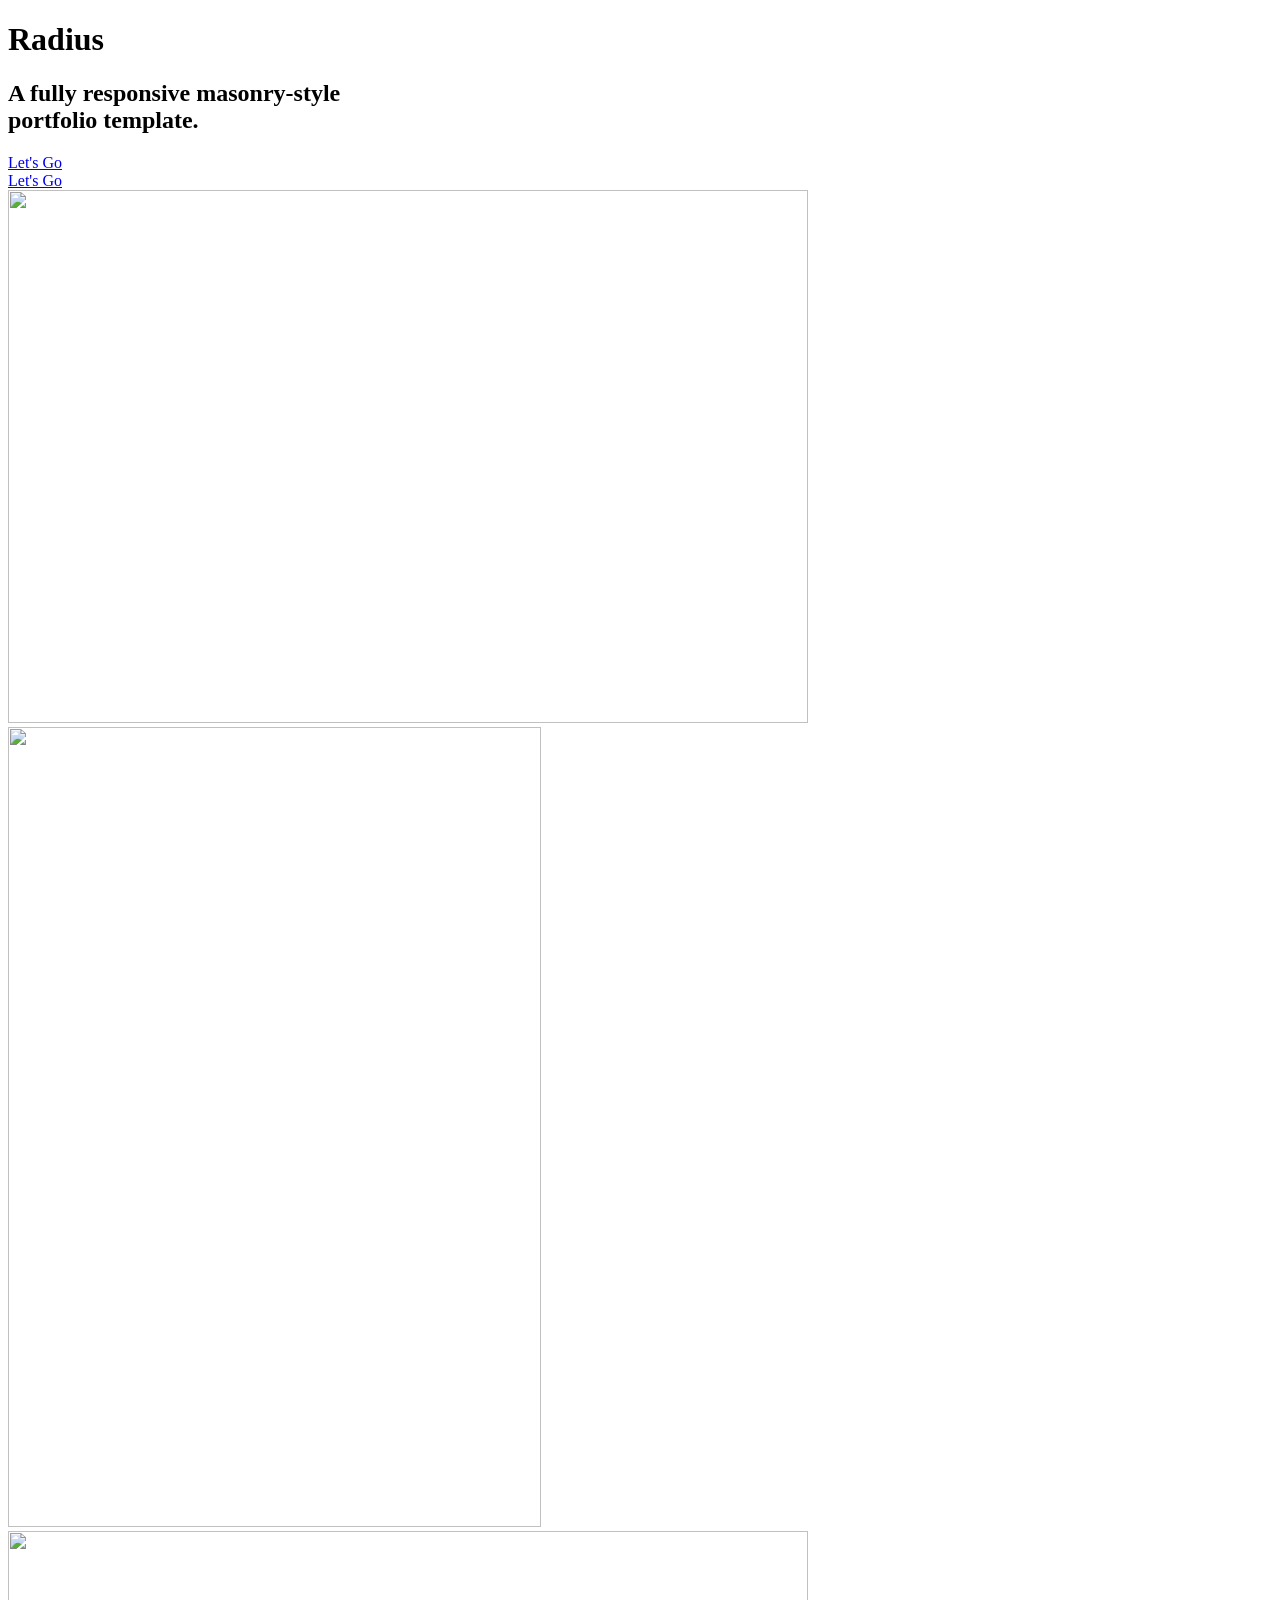
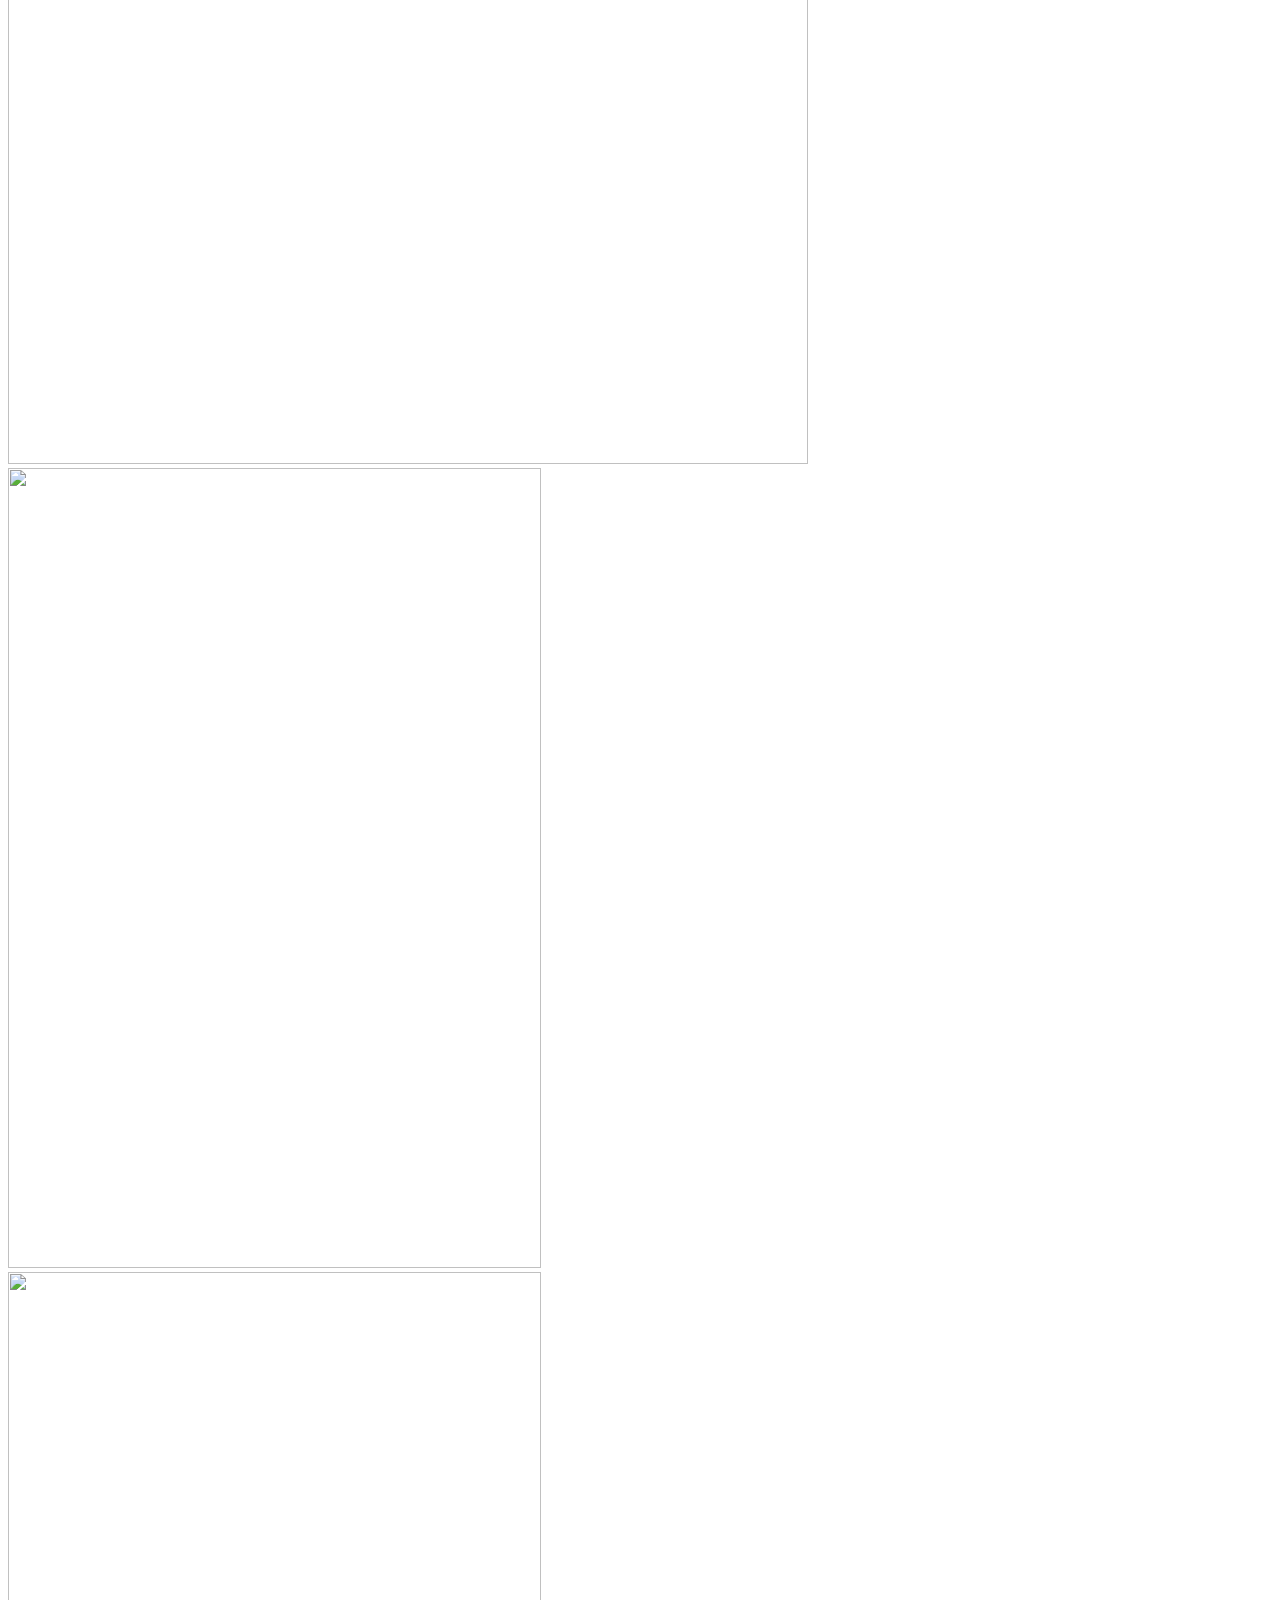
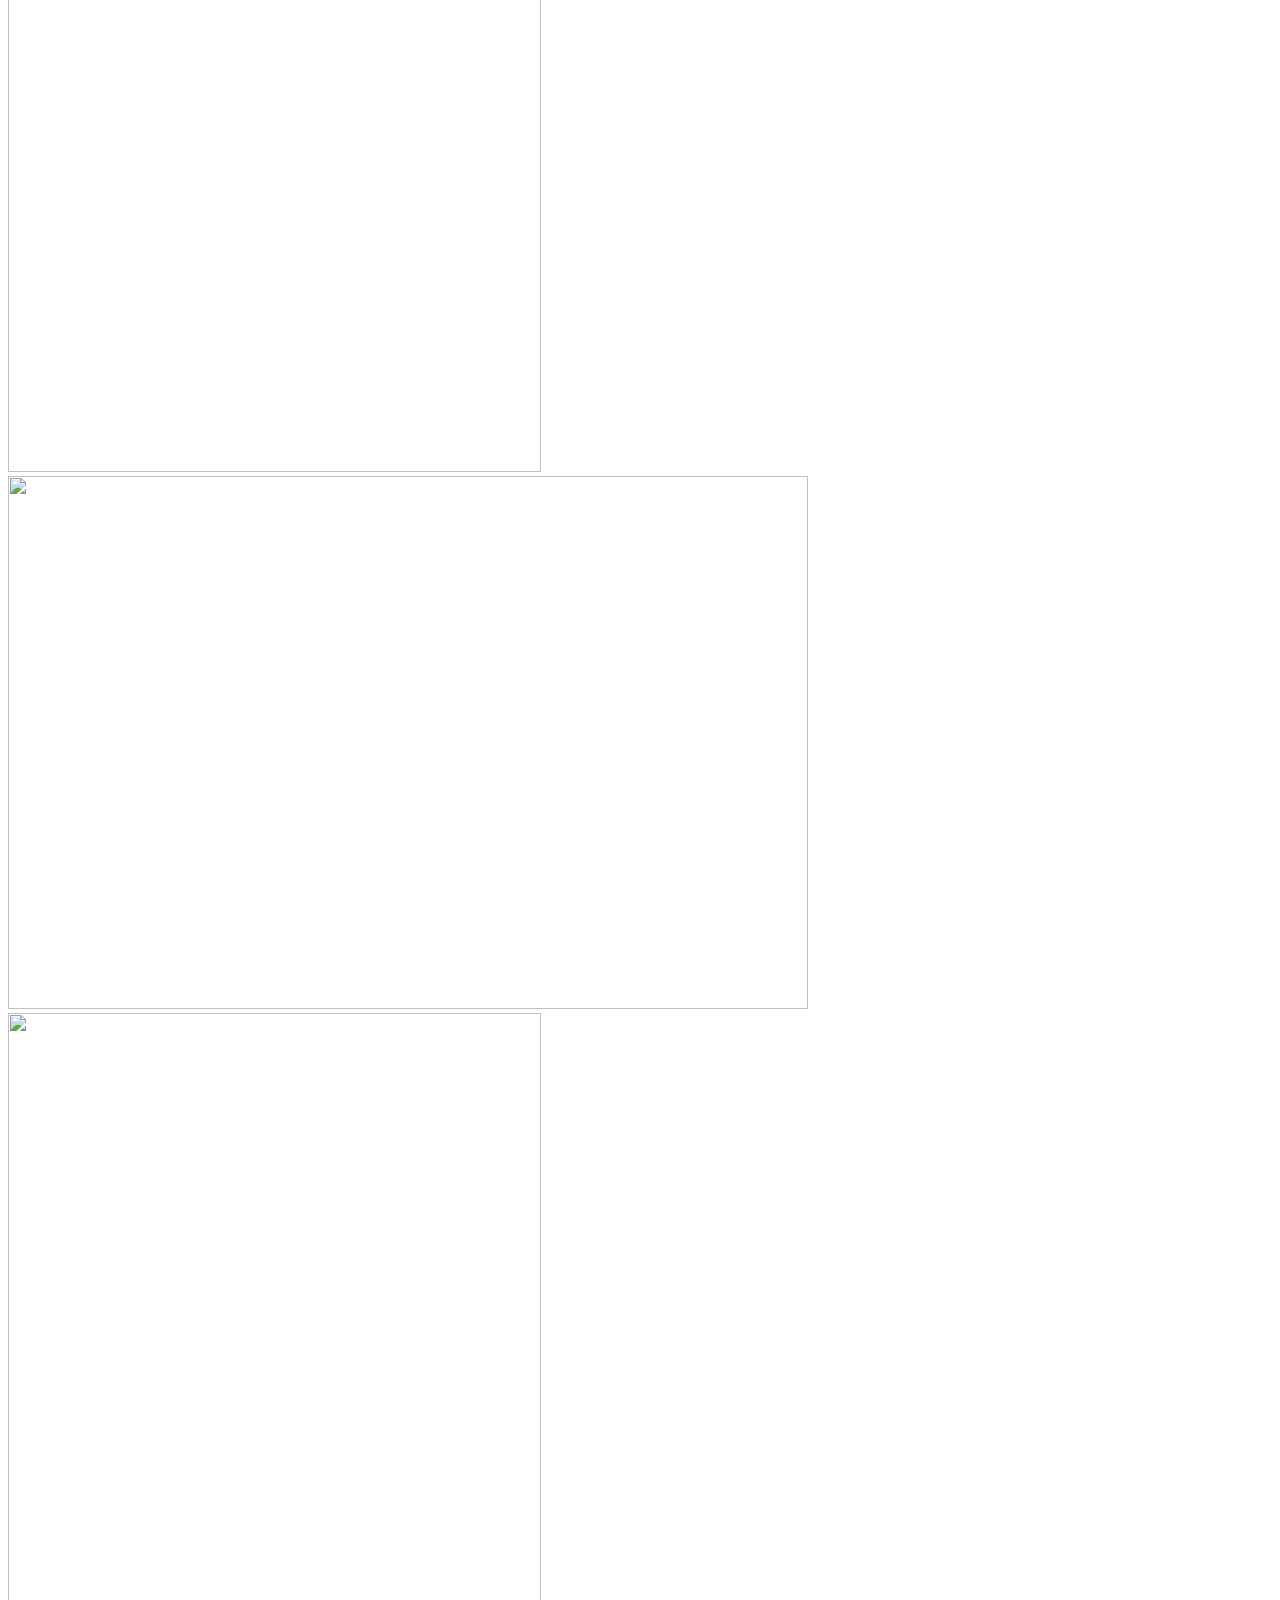
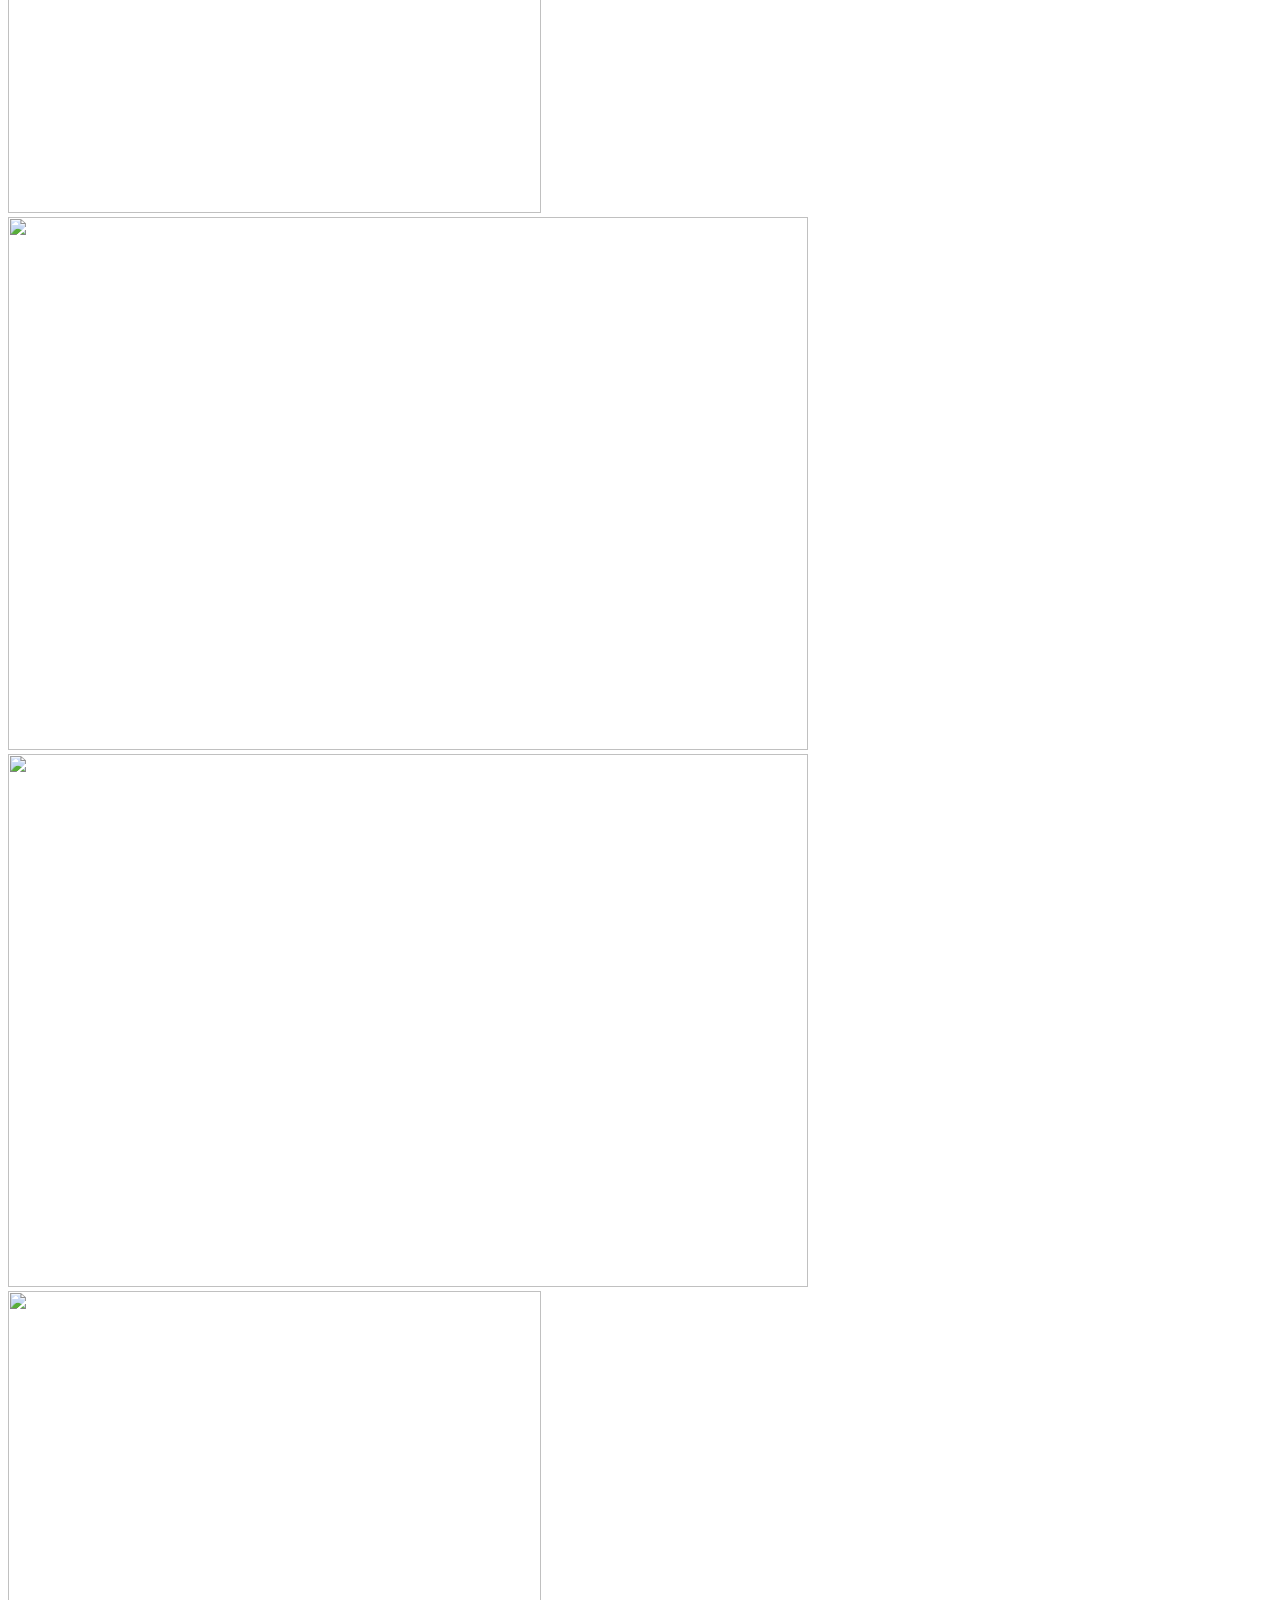
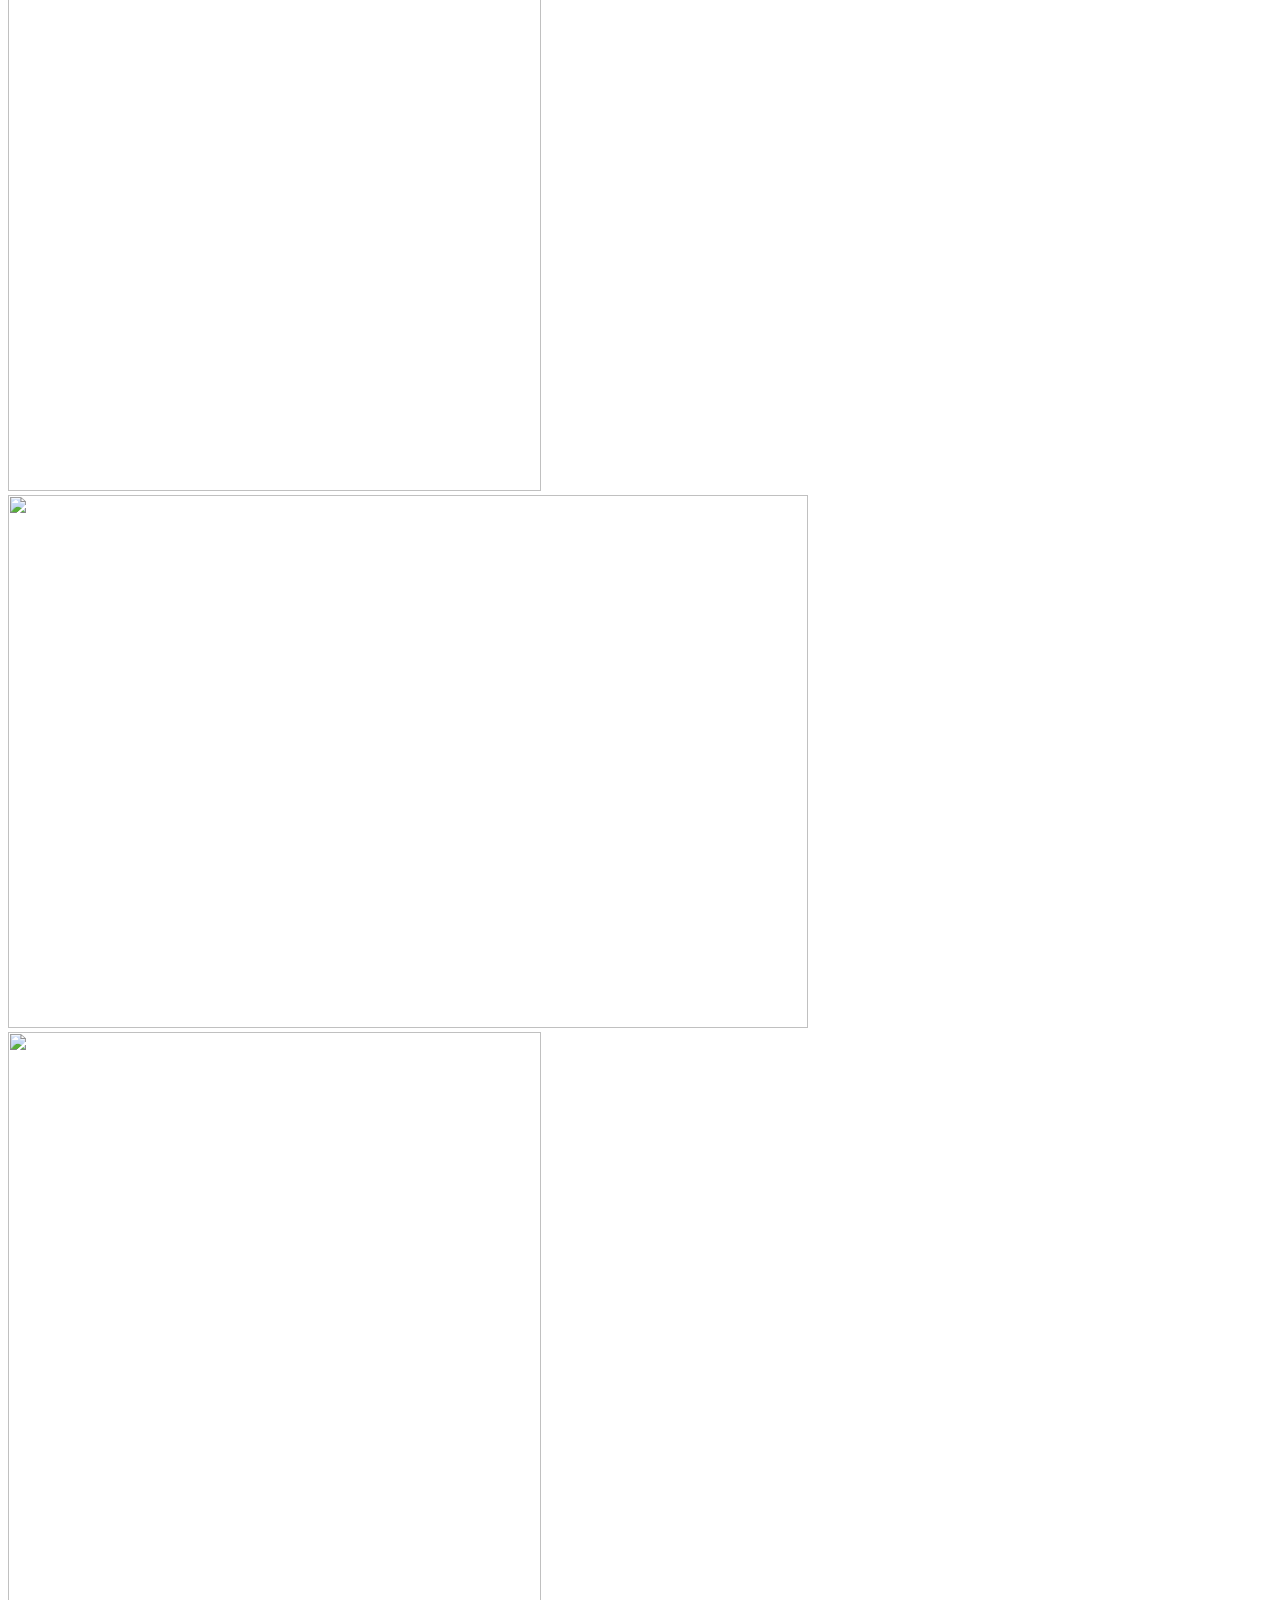
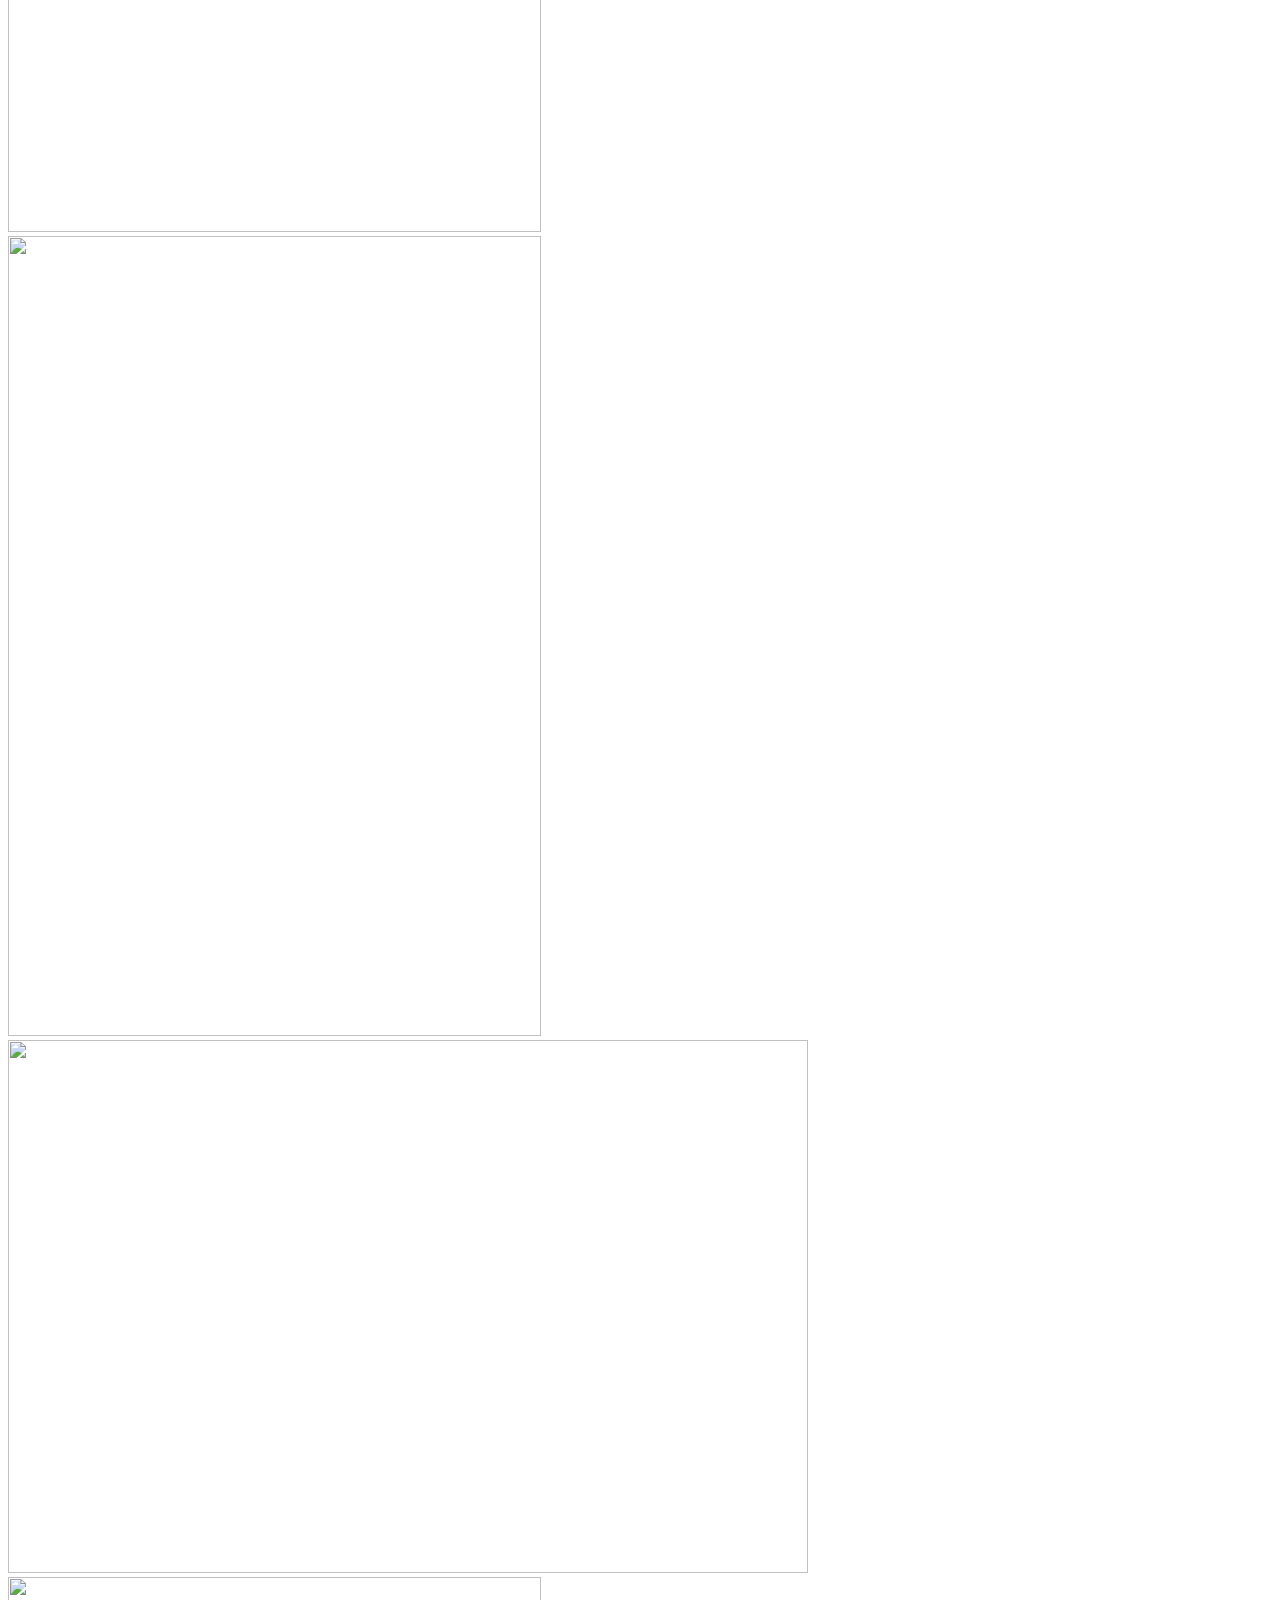
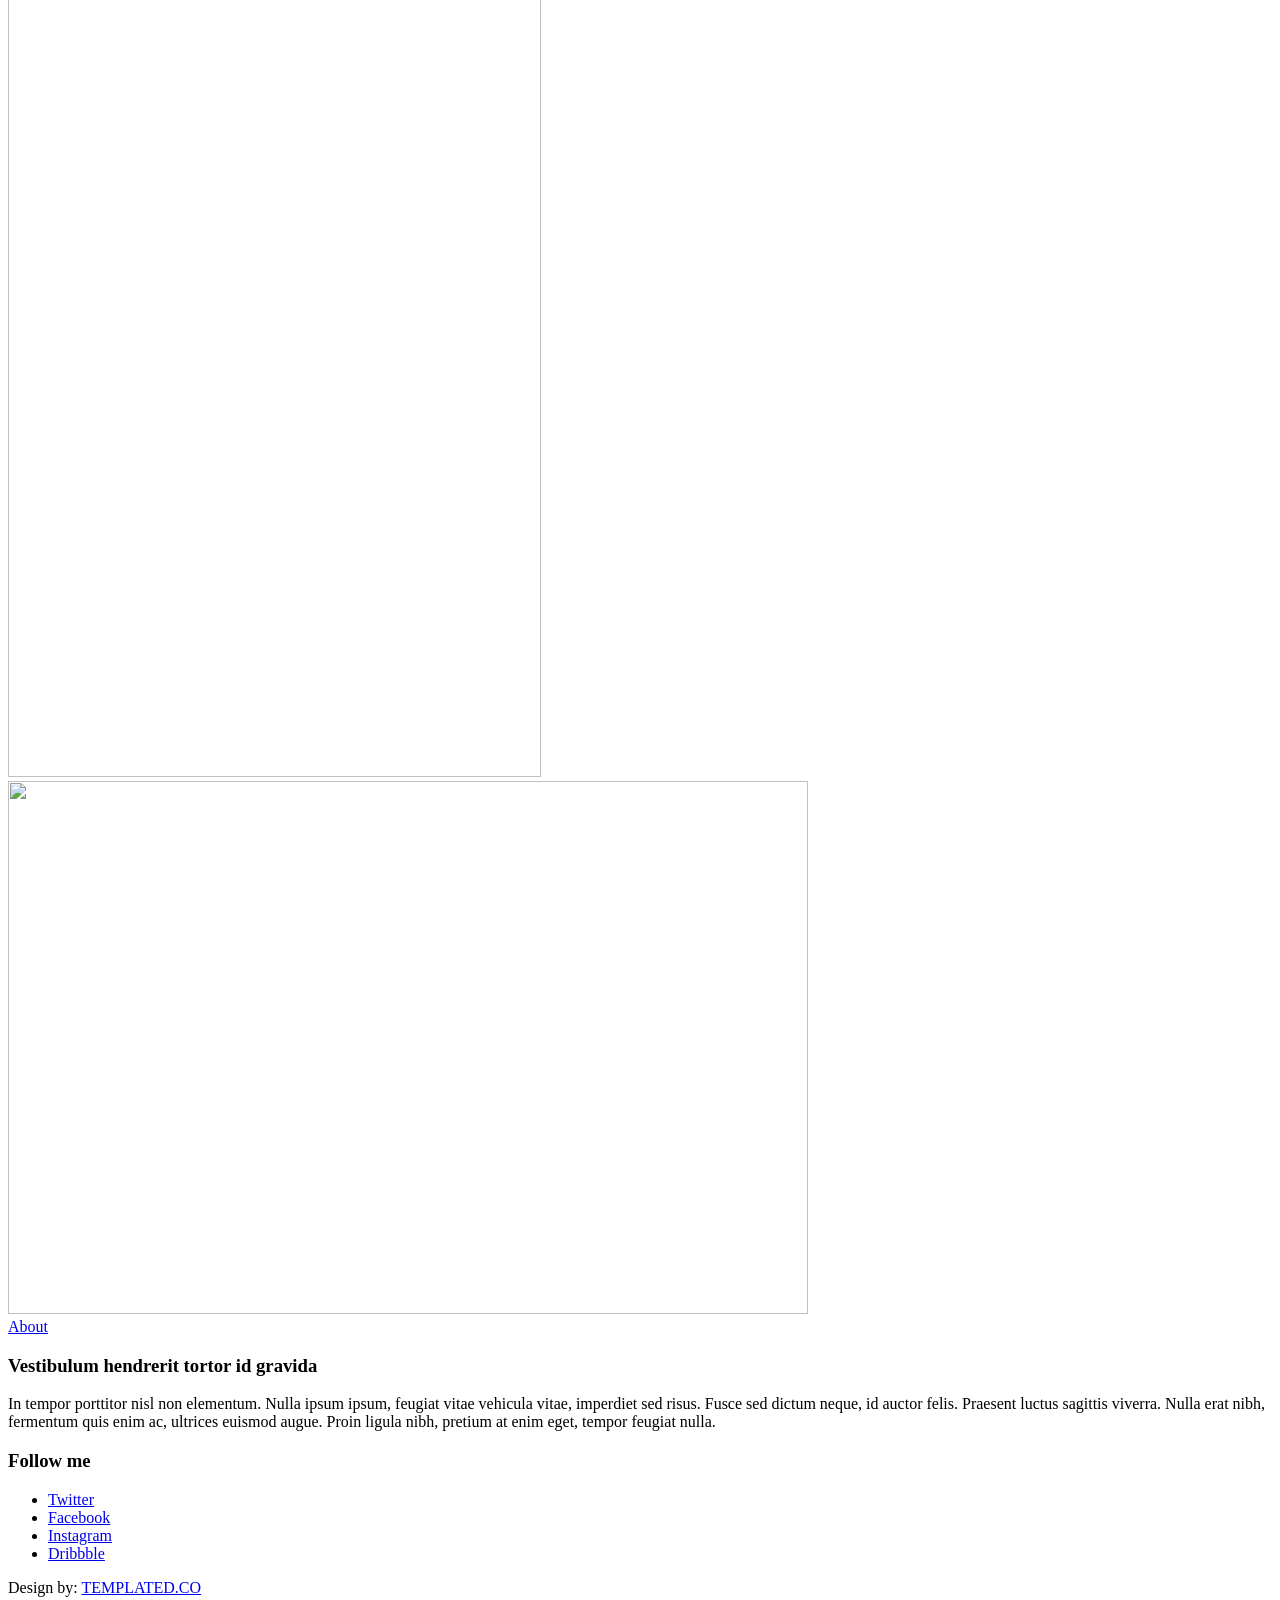
==== index.html @ fcda732e "Update index.html" ====
<!DOCTYPE HTML>
<!--
	Radius by TEMPLATED
	templated.co @templatedco
	Released for free under the Creative Commons Attribution 3.0 license (templated.co/license)
--><html><head><title>Radius by TEMPLATED</title><meta charset="utf-8"><meta name="robots" content="index, follow, max-image-preview:large, max-snippet:-1, max-video-preview:-1"><meta name="viewport" content="width=device-width, initial-scale=1"><link rel="stylesheet" href="assets/css/main.css"></head><body>

		<!-- Header -->
			<header id="header"><div class="inner">
					<div class="content">
						<h1>Radius</h1>
						<h2>A fully responsive masonry-style<br>
						portfolio template.</h2>
						<a href="#" class="button big alt"><span>Let's Go</span></a>
					</div>
					<a href="#" class="button hidden"><span>Let's Go</span></a>
				</div>
			</header><!-- Main --><div id="main">
				<div class="inner">
					<div class="columns">

						<!-- Column 1 (horizontal, vertical, horizontal, vertical) -->
							<div class="image fit">
								<a href="detail1.html"><img src="images/pic01.jpg" alt="" width="800" height="533"></a>
							</div>
							<div class="image fit">
								<a href="detail1.html"><img src="images/pic02.jpg" alt="" width="533" height="800"></a>
							</div>
							<div class="image fit">
								<a href="detail1.html"><img src="images/pic03.jpg" alt="" width="800" height="533"></a>
							</div>
							<div class="image fit">
								<a href="detail1.html"><img src="images/pic04.jpg" alt="" width="533" height="800"></a>
							</div>

						<!-- Column 2 (vertical, horizontal, vertical, horizontal) -->
							<div class="image fit">
								<a href="detail1.html"><img src="images/pic06.jpg" alt="" width="533" height="800"></a>
							</div>
							<div class="image fit">
								<a href="detail1.html"><img src="images/pic05.jpg" alt="" width="800" height="533"></a>
							</div>
							<div class="image fit">
								<a href="detail1.html"><img src="images/pic08.jpg" alt="" width="533" height="800"></a>
							</div>
							<div class="image fit">
								<a href="detail1.html"><img src="images/pic07.jpg" alt="" width="800" height="533"></a>
							</div>

						<!-- Column 3 (horizontal, vertical, horizontal, vertical) -->
							<div class="image fit">
								<a href="detail1.html"><img src="images/pic09.jpg" alt="" width="800" height="533"></a>
							</div>
							<div class="image fit">
								<a href="detail1.html"><img src="images/pic12.jpg" alt="" width="533" height="800"></a>
							</div>
							<div class="image fit">
								<a href="detail1.html"><img src="images/pic11.jpg" alt="" width="800" height="533"></a>
							</div>
							<div class="image fit">
								<a href="detail1.html"><img src="images/pic10.jpg" alt="" width="533" height="800"></a>
							</div>

						<!-- Column 4 (vertical, horizontal, vertical, horizontal) -->
							<div class="image fit">
								<a href="detail1.html"><img src="images/pic13.jpg" alt="" width="533" height="800"></a>
							</div>
							<div class="image fit">
								<a href="detail1.html"><img src="images/pic14.jpg" alt="" width="800" height="533"></a>
							</div>
							<div class="image fit">
								<a href="detail1.html"><img src="images/pic15.jpg" alt="" width="533" height="800"></a>
							</div>
							<div class="image fit">
								<a href="detail1.html"><img src="images/pic16.jpg" alt="" width="800" height="533"></a>
							</div>

					</div>
				</div>
			</div>

		<!-- Footer -->
			<footer id="footer"><a href="#" class="info fa fa-info-circle"><span>About</span></a>
				<div class="inner">
					<div class="content">
						<h3>Vestibulum hendrerit tortor id gravida</h3>
						<p>In tempor porttitor nisl non elementum. Nulla ipsum ipsum, feugiat vitae vehicula vitae, imperdiet sed risus. Fusce sed dictum neque, id auctor felis. Praesent luctus sagittis viverra. Nulla erat nibh, fermentum quis enim ac, ultrices euismod augue. Proin ligula nibh, pretium at enim eget, tempor feugiat nulla.</p>
					</div>
					<div class="copyright">
						<h3>Follow me</h3>
						<ul class="icons"><li><a href="#" class="icon fa-twitter"><span class="label">Twitter</span></a></li>
							<li><a href="#" class="icon fa-facebook"><span class="label">Facebook</span></a></li>
							<li><a href="#" class="icon fa-instagram"><span class="label">Instagram</span></a></li>
							<li><a href="#" class="icon fa-dribbble"><span class="label">Dribbble</span></a></li>
						</ul></div>
				</div>
			</footer><div class="copyright">
			Design by: <a href="https://templated.co/">TEMPLATED.CO</a>
		</div>

		<!-- Scripts -->
			<script src="assets/js/jquery.min.js"></script><script src="assets/js/skel.min.js"></script><script src="assets/js/util.js"></script><script src="assets/js/main.js"></script></body></html>
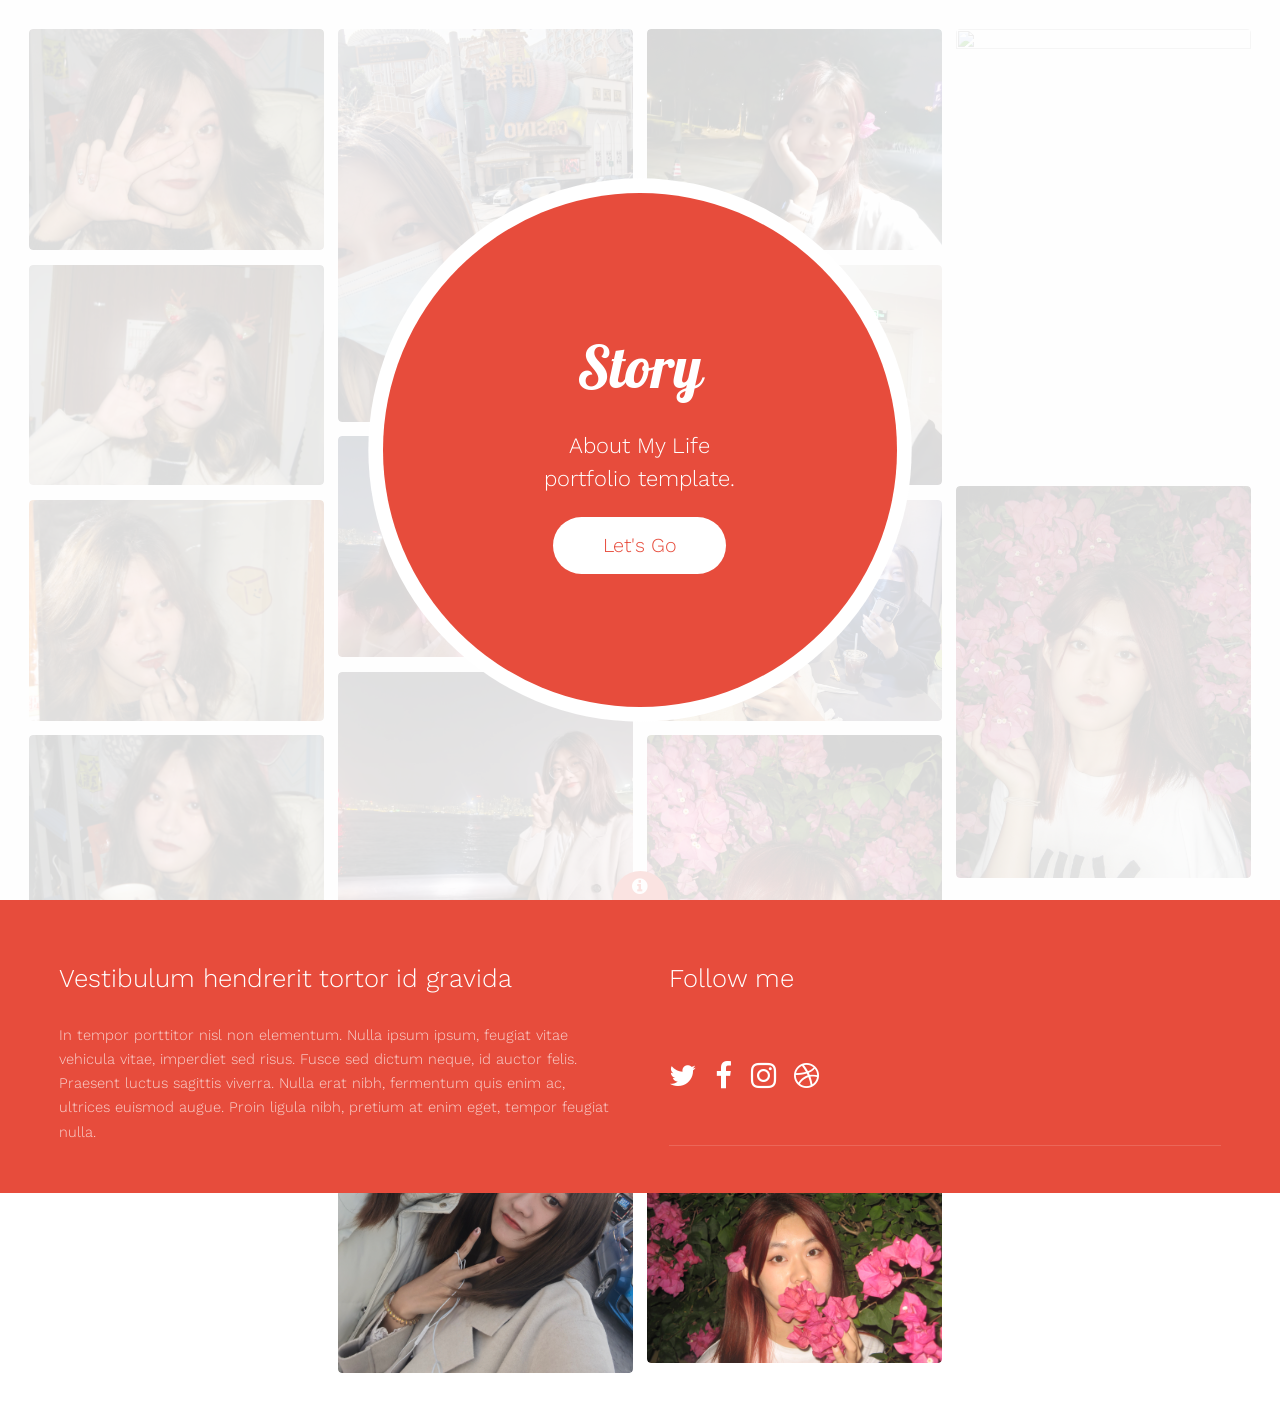
==== commit a1547bca: "Update index.html" ====
--- a/index.html
+++ b/index.html
@@ -8,8 +8,8 @@
 		<!-- Header -->
 			<header id="header"><div class="inner">
 					<div class="content">
-						<h1>Radius</h1>
-						<h2>A fully responsive masonry-style<br>
+						<h1>Story</h1>
+						<h2>About My Life<br>
 						portfolio template.</h2>
 						<a href="#" class="button big alt"><span>Let's Go</span></a>
 					</div>
@@ -94,8 +94,6 @@
 							<li><a href="#" class="icon fa-dribbble"><span class="label">Dribbble</span></a></li>
 						</ul></div>
 				</div>
-			</footer><div class="copyright">
-			Design by: <a href="https://templated.co/">TEMPLATED.CO</a>
 		</div>
 
 		<!-- Scripts -->
--- a/assets/css/main.css
+++ b/assets/css/main.css
@@ -0,0 +1,1544 @@
+@import url(font-awesome.min.css);
+@import url(https://fonts.googleapis.com/css?family=Pattaya|Work+Sans:400,200,300);
+
+/*
+	Radius by TEMPLATED
+	templated.co @templatedco
+	Released for free under the Creative Commons Attribution 3.0 license (templated.co/license)
+*/
+
+/* Reset */
+
+	html, body, div, span, applet, object, iframe, h1, h2, h3, h4, h5, h6, p, blockquote, pre, a, abbr, acronym, address, big, cite, code, del, dfn, em, img, ins, kbd, q, s, samp, small, strike, strong, sub, sup, tt, var, b, u, i, center, dl, dt, dd, ol, ul, li, fieldset, form, label, legend, table, caption, tbody, tfoot, thead, tr, th, td, article, aside, canvas, details, embed, figure, figcaption, footer, header, hgroup, menu, nav, output, ruby, section, summary, time, mark, audio, video {
+		margin: 0;
+		padding: 0;
+		border: 0;
+		font-size: 100%;
+		font: inherit;
+		vertical-align: baseline;
+	}
+.image.fit img {
+	width: 100%;
+	height: auto;
+}
+	article, aside, details, figcaption, figure, footer, header, hgroup, menu, nav, section {
+		display: block;
+	}
+
+	body {
+		line-height: 1;
+	}
+
+	ol, ul {
+		list-style: none;
+	}
+
+	blockquote, q {
+		quotes: none;
+	}
+
+	blockquote:before, blockquote:after, q:before, q:after {
+		content: '';
+		content: none;
+	}
+
+	table {
+		border-collapse: collapse;
+		border-spacing: 0;
+	}
+
+	body {
+		-webkit-text-size-adjust: none;
+	}
+
+/* Box Model */
+
+	*, *:before, *:after {
+		-moz-box-sizing: border-box;
+		-webkit-box-sizing: border-box;
+		box-sizing: border-box;
+	}
+
+/* Basic */
+
+	@-ms-viewport {
+		width: device-width;
+	}
+
+	@media screen and (max-width: 480px) {
+
+		html, body {
+			min-width: 320px;
+		}
+
+	}
+
+	body {
+		background: #fff;
+	}
+
+		body.is-loading *, body.is-loading *:before, body.is-loading *:after {
+			-moz-animation: none !important;
+			-webkit-animation: none !important;
+			-ms-animation: none !important;
+			animation: none !important;
+			-moz-transition: none !important;
+			-webkit-transition: none !important;
+			-ms-transition: none !important;
+			transition: none !important;
+		}
+
+/* Type */
+
+	body {
+		background-color: #fff;
+		color: #444;
+	}
+
+	body, input, select, textarea {
+		font-family: "Work Sans", sans-serif;
+		font-size: 13pt;
+		font-weight: 300;
+		line-height: 1.65;
+	}
+
+		@media screen and (max-width: 1680px) {
+
+			body, input, select, textarea {
+				font-size: 11pt;
+			}
+
+		}
+
+		@media screen and (max-width: 1280px) {
+
+			body, input, select, textarea {
+				font-size: 11pt;
+			}
+
+		}
+
+		@media screen and (max-width: 980px) {
+
+			body, input, select, textarea {
+				font-size: 12pt;
+			}
+
+		}
+
+		@media screen and (max-width: 736px) {
+
+			body, input, select, textarea {
+				font-size: 12pt;
+			}
+
+		}
+
+		@media screen and (max-width: 480px) {
+
+			body, input, select, textarea {
+				font-size: 12pt;
+			}
+
+		}
+
+	a {
+		text-decoration: underline;
+		outline: 0;
+	}
+
+		a:hover {
+			text-decoration: none;
+		}
+
+	strong, b {
+		font-weight: 300;
+	}
+
+	em, i {
+		font-style: italic;
+	}
+
+	p {
+		margin: 0 0 2em 0;
+	}
+
+	h1, h2, h3, h4, h5, h6 {
+		font-weight: 300;
+		line-height: 1.5;
+		margin: 0 0 1em 0;
+	}
+
+		h1 a, h2 a, h3 a, h4 a, h5 a, h6 a {
+			color: inherit;
+			text-decoration: none;
+		}
+
+	h2 {
+		font-size: 1.75em;
+	}
+
+	h3 {
+		font-size: 1.35em;
+	}
+
+	h4 {
+		font-size: 1.1em;
+	}
+
+	h5 {
+		font-size: 0.9em;
+	}
+
+	h6 {
+		font-size: 0.7em;
+	}
+
+	sub {
+		font-size: 0.8em;
+		position: relative;
+		top: 0.5em;
+	}
+
+	sup {
+		font-size: 0.8em;
+		position: relative;
+		top: -0.5em;
+	}
+
+	blockquote {
+		border-left: solid 4px;
+		font-style: italic;
+		margin: 0 0 2em 0;
+		padding: 0.5em 0 0.5em 2em;
+	}
+
+	code {
+		border-radius: 4px;
+		border: solid 1px;
+		font-family: "Courier New", monospace;
+		font-size: 0.9em;
+		margin: 0 0.25em;
+		padding: 0.25em 0.65em;
+	}
+
+	pre {
+		-webkit-overflow-scrolling: touch;
+		font-family: "Courier New", monospace;
+		font-size: 0.9em;
+		margin: 0 0 2em 0;
+	}
+
+		pre code {
+			display: block;
+			line-height: 1.75;
+			padding: 1em 1.5em;
+			overflow-x: auto;
+		}
+
+	hr {
+		border: 0;
+		border-bottom: solid 1px;
+		margin: 2em 0;
+	}
+
+		hr.major {
+			margin: 3em 0;
+		}
+
+	.align-left {
+		text-align: left;
+	}
+
+	.align-center {
+		text-align: center;
+	}
+
+	.align-right {
+		text-align: right;
+	}
+
+	input, select, textarea {
+		color: #555;
+	}
+
+	a {
+		color: #e74c3c;
+	}
+
+	strong, b {
+		color: #555;
+	}
+
+	h1, h2, h3, h4, h5, h6 {
+		color: #555;
+	}
+
+	blockquote {
+		border-left-color: rgba(144, 144, 144, 0.25);
+	}
+
+	code {
+		background: rgba(144, 144, 144, 0.075);
+		border-color: rgba(144, 144, 144, 0.25);
+	}
+
+	hr {
+		border-bottom-color: rgba(144, 144, 144, 0.25);
+	}
+
+/* Box */
+
+	.box {
+		border-radius: 4px;
+		border: solid 1px;
+		margin-bottom: 2em;
+		padding: 1.5em;
+	}
+
+		.box > :last-child,
+		.box > :last-child > :last-child,
+		.box > :last-child > :last-child > :last-child {
+			margin-bottom: 0;
+		}
+
+		.box.alt {
+			border: 0;
+			border-radius: 0;
+			padding: 0;
+		}
+
+	.box {
+		border-color: rgba(144, 144, 144, 0.25);
+	}
+
+/* Button */
+
+	input[type="submit"],
+	input[type="reset"],
+	input[type="button"],
+	button,
+	.button {
+		-moz-appearance: none;
+		-webkit-appearance: none;
+		-ms-appearance: none;
+		appearance: none;
+		-moz-transition: background-color 0.2s ease-in-out, color 0.2s ease-in-out;
+		-webkit-transition: background-color 0.2s ease-in-out, color 0.2s ease-in-out;
+		-ms-transition: background-color 0.2s ease-in-out, color 0.2s ease-in-out;
+		transition: background-color 0.2s ease-in-out, color 0.2s ease-in-out;
+		border-radius: 4px;
+		border: 0;
+		cursor: pointer;
+		display: inline-block;
+		font-weight: 300;
+		height: 2.85em;
+		line-height: 2.95em;
+		padding: 0 2.5em;
+		text-align: center;
+		text-decoration: none;
+		white-space: nowrap;
+	}
+
+		input[type="submit"].icon,
+		input[type="reset"].icon,
+		input[type="button"].icon,
+		button.icon,
+		.button.icon {
+			padding-left: 1.35em;
+		}
+
+			input[type="submit"].icon:before,
+			input[type="reset"].icon:before,
+			input[type="button"].icon:before,
+			button.icon:before,
+			.button.icon:before {
+				margin-right: 0.5em;
+			}
+
+		input[type="submit"].alt,
+		input[type="reset"].alt,
+		input[type="button"].alt,
+		button.alt,
+		.button.alt {
+			background: #FFF;
+			color: #e74c3c;
+		}
+
+		input[type="submit"].fit,
+		input[type="reset"].fit,
+		input[type="button"].fit,
+		button.fit,
+		.button.fit {
+			display: block;
+			margin: 0 0 1em 0;
+			width: 100%;
+		}
+
+		input[type="submit"].small,
+		input[type="reset"].small,
+		input[type="button"].small,
+		button.small,
+		.button.small {
+			font-size: 0.8em;
+		}
+
+		input[type="submit"].big,
+		input[type="reset"].big,
+		input[type="button"].big,
+		button.big,
+		.button.big {
+			font-size: 1.35em;
+		}
+
+		input[type="submit"].disabled, input[type="submit"]:disabled,
+		input[type="reset"].disabled,
+		input[type="reset"]:disabled,
+		input[type="button"].disabled,
+		input[type="button"]:disabled,
+		button.disabled,
+		button:disabled,
+		.button.disabled,
+		.button:disabled {
+			-moz-pointer-events: none;
+			-webkit-pointer-events: none;
+			-ms-pointer-events: none;
+			pointer-events: none;
+			opacity: 0.25;
+		}
+
+		@media screen and (max-width: 480px) {
+
+			input[type="submit"],
+			input[type="reset"],
+			input[type="button"],
+			button,
+			.button {
+				padding: 0;
+			}
+
+		}
+
+/* Form */
+
+	form {
+		margin: 0 0 2em 0;
+	}
+
+	label {
+		display: block;
+		font-size: 0.9em;
+		font-weight: 300;
+		margin: 0 0 1em 0;
+	}
+
+	input[type="text"],
+	input[type="password"],
+	input[type="email"],
+	select,
+	textarea {
+		-moz-appearance: none;
+		-webkit-appearance: none;
+		-ms-appearance: none;
+		appearance: none;
+		border-radius: 4px;
+		border: none;
+		border: solid 1px;
+		color: inherit;
+		display: block;
+		outline: 0;
+		padding: 0 1em;
+		text-decoration: none;
+		width: 100%;
+	}
+
+		input[type="text"]:invalid,
+		input[type="password"]:invalid,
+		input[type="email"]:invalid,
+		select:invalid,
+		textarea:invalid {
+			box-shadow: none;
+		}
+
+	.select-wrapper {
+		text-decoration: none;
+		display: block;
+		position: relative;
+	}
+
+		.select-wrapper:before {
+			-moz-osx-font-smoothing: grayscale;
+			-webkit-font-smoothing: antialiased;
+			font-family: FontAwesome;
+			font-style: normal;
+			font-weight: normal;
+			text-transform: none !important;
+		}
+
+		.select-wrapper:before {
+			content: '\f078';
+			display: block;
+			height: 2.75em;
+			line-height: 2.75em;
+			pointer-events: none;
+			position: absolute;
+			right: 0;
+			text-align: center;
+			top: 0;
+			width: 2.75em;
+		}
+
+		.select-wrapper select::-ms-expand {
+			display: none;
+		}
+
+	input[type="text"],
+	input[type="password"],
+	input[type="email"],
+	select {
+		height: 2.75em;
+	}
+
+	textarea {
+		padding: 0.75em 1em;
+	}
+
+	input[type="checkbox"],
+	input[type="radio"] {
+		-moz-appearance: none;
+		-webkit-appearance: none;
+		-ms-appearance: none;
+		appearance: none;
+		display: block;
+		float: left;
+		margin-right: -2em;
+		opacity: 0;
+		width: 1em;
+		z-index: -1;
+	}
+
+		input[type="checkbox"] + label,
+		input[type="radio"] + label {
+			text-decoration: none;
+			cursor: pointer;
+			display: inline-block;
+			font-size: 1em;
+			font-weight: 300;
+			padding-left: 2.4em;
+			padding-right: 0.75em;
+			position: relative;
+		}
+
+			input[type="checkbox"] + label:before,
+			input[type="radio"] + label:before {
+				-moz-osx-font-smoothing: grayscale;
+				-webkit-font-smoothing: antialiased;
+				font-family: FontAwesome;
+				font-style: normal;
+				font-weight: normal;
+				text-transform: none !important;
+			}
+
+			input[type="checkbox"] + label:before,
+			input[type="radio"] + label:before {
+				border-radius: 4px;
+				border: solid 1px;
+				content: '';
+				display: inline-block;
+				height: 1.65em;
+				left: 0;
+				line-height: 1.58125em;
+				position: absolute;
+				text-align: center;
+				top: 0;
+				width: 1.65em;
+			}
+
+		input[type="checkbox"]:checked + label:before,
+		input[type="radio"]:checked + label:before {
+			content: '\f00c';
+		}
+
+	input[type="checkbox"] + label:before {
+		border-radius: 4px;
+	}
+
+	input[type="radio"] + label:before {
+		border-radius: 100%;
+	}
+
+	::-webkit-input-placeholder {
+		opacity: 1.0;
+	}
+
+	:-moz-placeholder {
+		opacity: 1.0;
+	}
+
+	::-moz-placeholder {
+		opacity: 1.0;
+	}
+
+	:-ms-input-placeholder {
+		opacity: 1.0;
+	}
+
+	.formerize-placeholder {
+		opacity: 1.0;
+	}
+
+	label {
+		color: #555;
+	}
+
+	input[type="text"],
+	input[type="password"],
+	input[type="email"],
+	select,
+	textarea {
+		background: rgba(144, 144, 144, 0.075);
+		border-color: rgba(144, 144, 144, 0.25);
+	}
+
+		input[type="text"]:focus,
+		input[type="password"]:focus,
+		input[type="email"]:focus,
+		select:focus,
+		textarea:focus {
+			border-color: #e74c3c;
+			box-shadow: 0 0 0 1px #e74c3c;
+		}
+
+	.select-wrapper:before {
+		color: rgba(144, 144, 144, 0.25);
+	}
+
+	input[type="checkbox"] + label,
+	input[type="radio"] + label {
+		color: #444;
+	}
+
+		input[type="checkbox"] + label:before,
+		input[type="radio"] + label:before {
+			background: rgba(144, 144, 144, 0.075);
+			border-color: rgba(144, 144, 144, 0.25);
+		}
+
+	input[type="checkbox"]:checked + label:before,
+	input[type="radio"]:checked + label:before {
+		background-color: #e74c3c;
+		border-color: #e74c3c;
+		color: #ffffff;
+	}
+
+	input[type="checkbox"]:focus + label:before,
+	input[type="radio"]:focus + label:before {
+		border-color: #e74c3c;
+		box-shadow: 0 0 0 1px #e74c3c;
+	}
+
+	::-webkit-input-placeholder {
+		color: #bbb !important;
+	}
+
+	:-moz-placeholder {
+		color: #bbb !important;
+	}
+
+	::-moz-placeholder {
+		color: #bbb !important;
+	}
+
+	:-ms-input-placeholder {
+		color: #bbb !important;
+	}
+
+	.formerize-placeholder {
+		color: #bbb !important;
+	}
+
+/* Icon */
+
+	.icon {
+		text-decoration: none;
+		border-bottom: none;
+		position: relative;
+	}
+
+		.icon:before {
+			-moz-osx-font-smoothing: grayscale;
+			-webkit-font-smoothing: antialiased;
+			font-family: FontAwesome;
+			font-style: normal;
+			font-weight: normal;
+			text-transform: none !important;
+		}
+
+		.icon > .label {
+			display: none;
+		}
+
+/* Image */
+
+	.image {
+		border-radius: 4px;
+		border: 0;
+		display: inline-block;
+		position: relative;
+	}
+
+		.image img {
+			border-radius: 4px;
+			display: block;
+		}
+
+		.image.left, .image.right {
+			max-width: 40%;
+		}
+
+			.image.left img, .image.right img {
+				width: 100%;
+			}
+
+		.image.left {
+			float: left;
+			margin: 0 1.5em 1em 0;
+			top: 0.25em;
+		}
+
+		.image.right {
+			float: right;
+			margin: 0 0 1em 1.5em;
+			top: 0.25em;
+		}
+
+		.image.fit {
+			display: block;
+			margin: 0 0 2em 0;
+			width: 100%;
+		}
+
+			.image.fit img {
+				width: 100%;
+			}
+
+		.image.main {
+			display: block;
+			margin: 0 0 3em 0;
+			width: 100%;
+		}
+
+			.image.main img {
+				width: 100%;
+			}
+
+/* List */
+
+	ol {
+		list-style: decimal;
+		margin: 0 0 2em 0;
+		padding-left: 1.25em;
+	}
+
+		ol li {
+			padding-left: 0.25em;
+		}
+
+	ul {
+		list-style: disc;
+		margin: 0 0 2em 0;
+		padding-left: 1em;
+	}
+
+		ul li {
+			padding-left: 0.5em;
+		}
+
+		ul.alt {
+			list-style: none;
+			padding-left: 0;
+		}
+
+			ul.alt li {
+				border-top: solid 1px;
+				padding: 0.5em 0;
+			}
+
+				ul.alt li:first-child {
+					border-top: 0;
+					padding-top: 0;
+				}
+
+		ul.icons {
+			cursor: default;
+			list-style: none;
+			padding-left: 0;
+		}
+
+			ul.icons li {
+				display: inline-block;
+				padding: 0 1em 0 0;
+			}
+
+				ul.icons li:last-child {
+					padding-right: 0;
+				}
+
+				ul.icons li .icon:before {
+					font-size: 2em;
+				}
+
+		ul.actions {
+			cursor: default;
+			list-style: none;
+			padding-left: 0;
+		}
+
+			ul.actions li {
+				display: inline-block;
+				padding: 0 1em 0 0;
+				vertical-align: middle;
+			}
+
+				ul.actions li:last-child {
+					padding-right: 0;
+				}
+
+			ul.actions.small li {
+				padding: 0 0.5em 0 0;
+			}
+
+			ul.actions.vertical li {
+				display: block;
+				padding: 1em 0 0 0;
+			}
+
+				ul.actions.vertical li:first-child {
+					padding-top: 0;
+				}
+
+				ul.actions.vertical li > * {
+					margin-bottom: 0;
+				}
+
+			ul.actions.vertical.small li {
+				padding: 0.5em 0 0 0;
+			}
+
+				ul.actions.vertical.small li:first-child {
+					padding-top: 0;
+				}
+
+			ul.actions.fit {
+				display: table;
+				margin-left: -1em;
+				padding: 0;
+				table-layout: fixed;
+				width: calc(100% + 1em);
+			}
+
+				ul.actions.fit li {
+					display: table-cell;
+					padding: 0 0 0 1em;
+				}
+
+					ul.actions.fit li > * {
+						margin-bottom: 0;
+					}
+
+				ul.actions.fit.small {
+					margin-left: -0.5em;
+					width: calc(100% + 0.5em);
+				}
+
+					ul.actions.fit.small li {
+						padding: 0 0 0 0.5em;
+					}
+
+			@media screen and (max-width: 480px) {
+
+				ul.actions {
+					margin: 0 0 2em 0;
+				}
+
+					ul.actions li {
+						padding: 1em 0 0 0;
+						display: block;
+						text-align: center;
+						width: 100%;
+					}
+
+						ul.actions li:first-child {
+							padding-top: 0;
+						}
+
+						ul.actions li > * {
+							width: 100%;
+							margin: 0 !important;
+						}
+
+							ul.actions li > *.icon:before {
+								margin-left: -2em;
+							}
+
+					ul.actions.small li {
+						padding: 0.5em 0 0 0;
+					}
+
+						ul.actions.small li:first-child {
+							padding-top: 0;
+						}
+
+			}
+
+	dl {
+		margin: 0 0 2em 0;
+	}
+
+		dl dt {
+			display: block;
+			font-weight: 300;
+			margin: 0 0 1em 0;
+		}
+
+		dl dd {
+			margin-left: 2em;
+		}
+
+	ul.alt li {
+		border-top-color: rgba(144, 144, 144, 0.25);
+	}
+
+/* Columns */
+
+	.columns {
+		position: relative;
+		-moz-column-count: 4;
+		-webkit-column-count: 4;
+		column-count: 4;
+		-moz-column-gap: 1em;
+		-webkit-column-gap: 1em;
+		column-gap: 1em;
+	}
+
+		.columns .image {
+			position: relative;
+			display: inline-block;
+			margin: 0 0 .5em;
+			width: 100%;
+			overflow: hidden;
+		}
+
+			.columns .image img {
+				-moz-transition: -moz-transform 0.2s ease-in-out;
+				-webkit-transition: -webkit-transform 0.2s ease-in-out;
+				-ms-transition: -ms-transform 0.2s ease-in-out;
+				transition: transform 0.2s ease-in-out;
+				-webkit-backface-visibility: hidden;
+				-webkit-transform: translate3D(0, 0, 0);
+			}
+
+			.columns .image:hover img {
+				-moz-transform: scale(1.1);
+				-webkit-transform: scale(1.1);
+				-ms-transform: scale(1.1);
+				transform: scale(1.1);
+			}
+
+		@media screen and (max-width: 736px) {
+
+			.columns {
+				-moz-column-count: 2;
+				-webkit-column-count: 2;
+				column-count: 2;
+			}
+
+		}
+
+		@media screen and (max-width: 480px) {
+
+			.columns {
+				-moz-column-count: 1;
+				-webkit-column-count: 1;
+				column-count: 1;
+			}
+
+		}
+
+/* Preview */
+
+	#preview {
+		position: relative;
+		padding: 1em;
+	}
+
+		#preview .inner {
+			max-width: 70em;
+			margin: 0 auto;
+		}
+
+		#preview .image {
+			margin: 0;
+		}
+
+		#preview.vertical .inner {
+			display: -ms-flexbox;
+			display: -moz-flex;
+			display: -webkit-flex;
+			display: -ms-flex;
+			display: flex;
+		}
+
+			#preview.vertical .inner .image {
+				-ms-flex: 1 1 calc(100% - 50px);
+				flex: 1 1 calc(100% - 50px);
+				max-width: 100%;
+				width: 50%;
+			}
+
+			#preview.vertical .inner .content {
+				-ms-flex: 1 1 calc(100% - 50px);
+				flex: 1 1 calc(100% - 50px);
+				max-width: 100%;
+				width: 50%;
+			}
+
+		#preview .nav {
+			-moz-transition: background-color 0.2s ease-in-out;
+			-webkit-transition: background-color 0.2s ease-in-out;
+			-ms-transition: background-color 0.2s ease-in-out;
+			transition: background-color 0.2s ease-in-out;
+			position: fixed;
+			height: 2em;
+			width: 2em;
+			background: #fff;
+			border-radius: 100%;
+			line-height: 2em;
+			top: 50%;
+			font-size: 1.75em;
+			text-align: center;
+			z-index: 10003;
+		}
+
+			#preview .nav:hover {
+				background: #FFF;
+			}
+
+			#preview .nav.previous {
+				left: -.4em;
+			}
+
+			#preview .nav.next {
+				right: -.4em;
+			}
+
+		#preview .content {
+			padding: 3em 2em;
+		}
+
+			#preview .content header h2 {
+				font-size: 2.5em;
+				color: #e74c3c;
+			}
+
+		@media screen and (max-width: 1680px) {
+
+			#preview .inner {
+				max-width: 55em;
+			}
+
+		}
+
+		@media screen and (max-width: 980px) {
+
+			#preview.vertical .inner {
+				-moz-flex-wrap: wrap;
+				-webkit-flex-wrap: wrap;
+				-ms-flex-wrap: wrap;
+				flex-wrap: wrap;
+			}
+
+		}
+
+		@media screen and (max-width: 736px) {
+
+			#preview .content {
+				padding: 2em;
+			}
+
+				#preview .content header h2 {
+					font-size: 2em;
+				}
+
+		}
+
+/* Section/Article */
+
+	section.special, article.special {
+		text-align: center;
+	}
+
+	header p {
+		position: relative;
+		margin: 0 0 1.5em 0;
+	}
+
+	header h2 + p {
+		font-size: 1.25em;
+		margin-top: -1em;
+	}
+
+	header h3 + p {
+		font-size: 1.1em;
+		margin-top: -0.8em;
+	}
+
+	header h4 + p,
+	header h5 + p,
+	header h6 + p {
+		font-size: 0.9em;
+		margin-top: -0.6em;
+	}
+
+	header p {
+		color: #bbb;
+	}
+
+/* Table */
+
+	.table-wrapper {
+		-webkit-overflow-scrolling: touch;
+		overflow-x: auto;
+	}
+
+	table {
+		margin: 0 0 2em 0;
+		width: 100%;
+	}
+
+		table tbody tr {
+			border: solid 1px;
+			border-left: 0;
+			border-right: 0;
+		}
+
+		table td {
+			padding: 0.75em 0.75em;
+		}
+
+		table th {
+			font-size: 0.9em;
+			font-weight: 300;
+			padding: 0 0.75em 0.75em 0.75em;
+			text-align: left;
+		}
+
+		table thead {
+			border-bottom: solid 2px;
+		}
+
+		table tfoot {
+			border-top: solid 2px;
+		}
+
+		table.alt {
+			border-collapse: separate;
+		}
+
+			table.alt tbody tr td {
+				border: solid 1px;
+				border-left-width: 0;
+				border-top-width: 0;
+			}
+
+				table.alt tbody tr td:first-child {
+					border-left-width: 1px;
+				}
+
+			table.alt tbody tr:first-child td {
+				border-top-width: 1px;
+			}
+
+			table.alt thead {
+				border-bottom: 0;
+			}
+
+			table.alt tfoot {
+				border-top: 0;
+			}
+
+	table tbody tr {
+		border-color: rgba(144, 144, 144, 0.25);
+	}
+
+		table tbody tr:nth-child(2n + 1) {
+			background-color: rgba(144, 144, 144, 0.075);
+		}
+
+	table th {
+		color: #555;
+	}
+
+	table thead {
+		border-bottom-color: rgba(144, 144, 144, 0.25);
+	}
+
+	table tfoot {
+		border-top-color: rgba(144, 144, 144, 0.25);
+	}
+
+	table.alt tbody tr td {
+		border-color: rgba(144, 144, 144, 0.25);
+	}
+
+/* Header */
+
+	#header {
+		-moz-transition: background 1s ease-in-out, height 0.2s ease-in-out;
+		-webkit-transition: background 1s ease-in-out, height 0.2s ease-in-out;
+		-ms-transition: background 1s ease-in-out, height 0.2s ease-in-out;
+		transition: background 1s ease-in-out, height 0.2s ease-in-out;
+		display: -moz-flex;
+		display: -webkit-flex;
+		display: -ms-flex;
+		display: flex;
+		-moz-justify-content: center;
+		-webkit-justify-content: center;
+		-ms-justify-content: center;
+		justify-content: center;
+		-moz-align-items: center;
+		-webkit-align-items: center;
+		-ms-align-items: center;
+		align-items: center;
+		display: -ms-flexbox;
+		-ms-flex-align: center;
+		-ms-flex-pack: center;
+		background: rgba(254, 254, 254, 0.85);
+		position: fixed;
+		top: 0;
+		width: 100%;
+		height: 100vh;
+		z-index: 10001;
+	}
+
+		#header .inner {
+			-moz-transition: height 0.2s ease-in-out, width 0.2s ease-in-out;
+			-webkit-transition: height 0.2s ease-in-out, width 0.2s ease-in-out;
+			-ms-transition: height 0.2s ease-in-out, width 0.2s ease-in-out;
+			transition: height 0.2s ease-in-out, width 0.2s ease-in-out;
+			display: -moz-flex;
+			display: -webkit-flex;
+			display: -ms-flex;
+			display: flex;
+			-moz-flex-direction: column;
+			-webkit-flex-direction: column;
+			-ms-flex-direction: column;
+			flex-direction: column;
+			-moz-justify-content: center;
+			-webkit-justify-content: center;
+			-ms-justify-content: center;
+			justify-content: center;
+			-moz-align-items: center;
+			-webkit-align-items: center;
+			-ms-align-items: center;
+			align-items: center;
+			display: -ms-flexbox;
+			-ms-flex-align: center;
+			-ms-flex-pack: center;
+			background: #e74c3c;
+			border-radius: 100%;
+			width: 35em;
+			height: 35em;
+			padding: 4em;
+			text-align: center;
+			box-shadow: 0 0 0 1em #FFF;
+			cursor: default;
+		}
+
+			#header .inner .content {
+				-moz-transition: opacity 1s ease-in-out;
+				-webkit-transition: opacity 1s ease-in-out;
+				-ms-transition: opacity 1s ease-in-out;
+				transition: opacity 1s ease-in-out;
+				opacity: 1;
+			}
+
+				#header .inner .content h1 {
+					font-size: 4em;
+					font-family: 'Pattaya', sans-serif;
+					margin: 0 0 .25em 0;
+					color: #fff;
+				}
+
+				#header .inner .content h2 {
+					font-size: 1.5em;
+					color: #fff;
+					margin: 0 0 1em 0;
+				}
+
+			#header .inner .button {
+				-moz-transition: background 1s ease-in-out;
+				-webkit-transition: background 1s ease-in-out;
+				-ms-transition: background 1s ease-in-out;
+				transition: background 1s ease-in-out;
+				margin: 0;
+				border-radius: 30px;
+			}
+
+				#header .inner .button.hidden {
+					display: none;
+					cursor: pointer;
+				}
+
+			#header .inner.hidden {
+				display: none;
+			}
+
+		#header.hide, #header.preview {
+			-moz-transition: background 0.2s ease-in-out, height 1s ease-in-out;
+			-webkit-transition: background 0.2s ease-in-out, height 1s ease-in-out;
+			-ms-transition: background 0.2s ease-in-out, height 1s ease-in-out;
+			transition: background 0.2s ease-in-out, height 1s ease-in-out;
+			background: none;
+			height: 0;
+		}
+
+			#header.hide .inner, #header.preview .inner {
+				height: 6em;
+				width: 6em;
+				padding: 2em;
+			}
+
+				#header.hide .inner .content, #header.preview .inner .content {
+					opacity: 0;
+				}
+
+					#header.hide .inner .content h1, #header.preview .inner .content h1 {
+						display: none;
+					}
+
+					#header.hide .inner .content h2, #header.preview .inner .content h2 {
+						display: none;
+					}
+
+			#header.hide .button.big, #header.preview .button.big {
+				display: none;
+			}
+
+			#header.hide .button.hidden, #header.preview .button.hidden {
+				text-decoration: none;
+				padding-top: 1.5em;
+				padding-left: 0;
+				padding-right: 0;
+				background: none;
+				display: inline-block;
+			}
+
+				#header.hide .button.hidden:before, #header.preview .button.hidden:before {
+					-moz-osx-font-smoothing: grayscale;
+					-webkit-font-smoothing: antialiased;
+					font-family: FontAwesome;
+					font-style: normal;
+					font-weight: normal;
+					text-transform: none !important;
+				}
+
+				#header.hide .button.hidden:before, #header.preview .button.hidden:before {
+					content: '\f015';
+					color: #FFF;
+					font-size: 1.5em;
+				}
+
+				#header.hide .button.hidden span, #header.preview .button.hidden span {
+					display: none;
+				}
+
+		@media screen and (max-width: 736px) {
+
+			#header .inner {
+				width: 25em;
+				height: 25em;
+				font-size: .75em;
+				padding: 3em;
+			}
+
+		}
+
+		@media screen and (max-width: 480px) {
+
+			#header .inner {
+				width: 26em;
+				height: 26em;
+				padding: 2em;
+				font-size: .65em;
+			}
+
+				#header .inner .button {
+					padding-left: 2em;
+					padding-right: 2em;
+				}
+
+		}
+
+/* Main */
+
+	#main {
+		padding: 2em;
+	}
+
+		#main .inner {
+			max-width: 100%;
+		}
+
+/* Footer */
+
+	#footer {
+		-moz-transition: bottom 0.2s ease;
+		-webkit-transition: bottom 0.2s ease;
+		-ms-transition: bottom 0.2s ease;
+		transition: bottom 0.2s ease;
+		position: fixed;
+		bottom: -20em;
+		color: #FFF;
+		left: 0;
+		width: 100%;
+		text-align: center;
+		z-index: 9999;
+	}
+
+		#footer.show {
+			bottom: 0;
+		}
+
+		#footer .info {
+			position: relative;
+			display: inline-block;
+			text-decoration: none;
+			border-radius: 50% 50% 0 0;
+			background: #e74c3c;
+			width: 3em;
+			height: 3em;
+			margin-bottom: -1.75em;
+			color: #FFF;
+			font-size: 1.25em;
+			padding-top: .35em;
+		}
+
+			#footer .info span {
+				display: none;
+			}
+
+		#footer .inner {
+			display: -moz-flex;
+			display: -webkit-flex;
+			display: -ms-flex;
+			display: flex;
+			-moz-justify-content: center;
+			-webkit-justify-content: center;
+			-ms-justify-content: center;
+			justify-content: center;
+			-moz-align-items: stretch;
+			-webkit-align-items: stretch;
+			-ms-align-items: stretch;
+			align-items: stretch;
+			display: -ms-flexbox;
+			-ms-flex-align: center;
+			-ms-flex-pack: center;
+			position: relative;
+			z-index: 10003;
+			background: #e74c3c;
+			padding: 2em;
+			height: 20em;
+		}
+
+			#footer .inner .content,
+			#footer .inner .copyright {
+				width: 50%;
+				text-align: left;
+				color: rgba(255, 255, 255, 0.75);
+				padding: 2em;
+				display: inline-block;
+			}
+.copyright {
+	background: #e74c3c;
+	width: 100%;
+	text-align: center;
+	color: white;
+	font-weight: 200;
+	padding: 2em 0 2em 0;
+	display: inline-block;
+	font-size: 1em;
+}
+.copyright a {
+	background: #e74c3c;
+	text-align: center;
+	color: white;
+	text-decoration: none;
+	font-weight: 900;
+	padding: 2em 0 2em 0;
+	display: inline-block;
+	font-size: 1em;
+}
+				#footer .inner .content h3,
+				#footer .inner .copyright h3 {
+					color: #FFF;
+					font-size: 1.75em;
+				}
+
+				#footer .inner .content a,
+				#footer .inner .copyright a {
+					color: #FFF;
+				}
+
+					#footer .inner .content a:hover,
+					#footer .inner .copyright a:hover {
+						color: rgba(255, 255, 255, 0.75);
+					}
+
+				#footer .inner .content p,
+				#footer .inner .copyright p {
+					margin: 0;
+				}
+
+			#footer .inner .copyright ul {
+				border-bottom: 1px solid rgba(255, 255, 255, 0.15);
+				padding-bottom: 1em;
+			}
+
+		@media screen and (max-width: 980px) {
+
+			#footer {
+				position: relative;
+				bottom: 0;
+			}
+
+				#footer .inner {
+					height: auto;
+					display: block;
+				}
+
+					#footer .inner .content,
+					#footer .inner .copyright {
+						display: block;
+						width: 100%;
+						text-align: center;
+					}
+
+				#footer .info {
+					display: none;
+				}
+
+		}
+
+		@media screen and (max-width: 480px) {
+
+			#footer .inner {
+				padding: 2em;
+			}
+
+				#footer .inner .content,
+				#footer .inner .copyright {
+					padding: 1em;
+				}
+
+		}
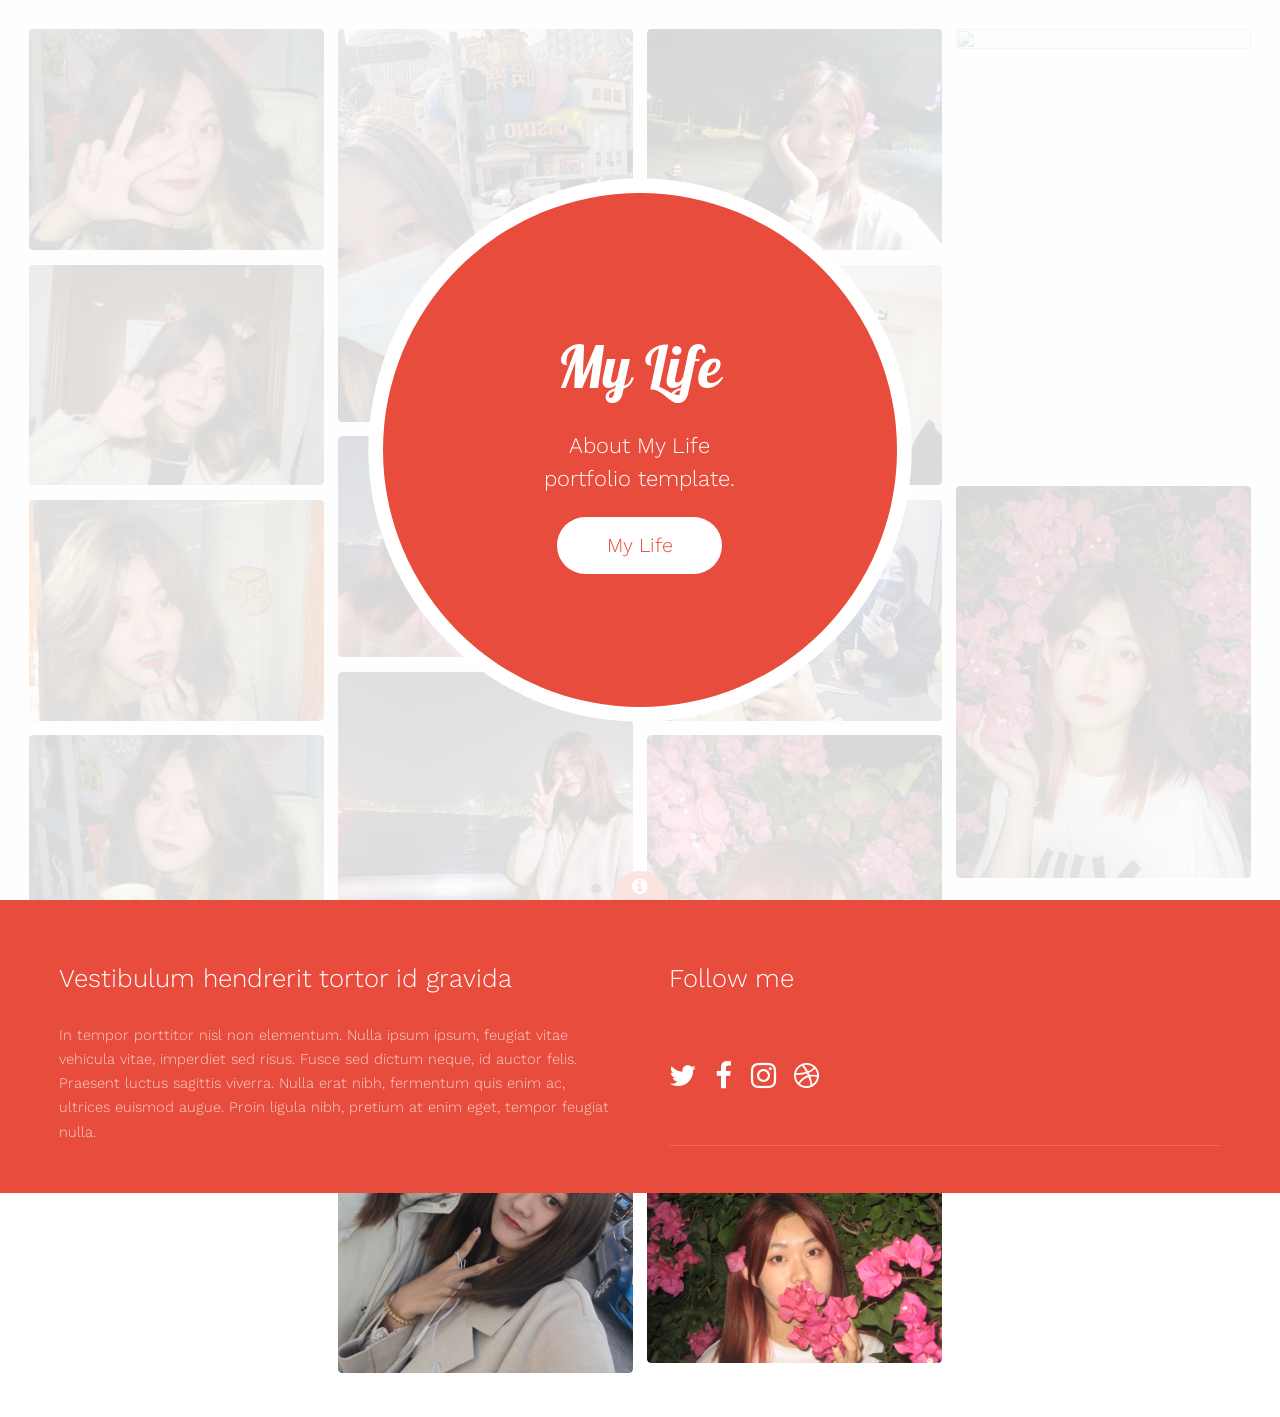
==== commit b3603b04: "Update index.html" ====
--- a/index.html
+++ b/index.html
@@ -1,100 +1,100 @@
 <!DOCTYPE HTML>
 <!--
-	Radius by TEMPLATED
-	templated.co @templatedco
-	Released for free under the Creative Commons Attribution 3.0 license (templated.co/license)
---><html><head><title>Radius by TEMPLATED</title><meta charset="utf-8"><meta name="robots" content="index, follow, max-image-preview:large, max-snippet:-1, max-video-preview:-1"><meta name="viewport" content="width=device-width, initial-scale=1"><link rel="stylesheet" href="assets/css/main.css"></head><body>
+    Radius by TEMPLATED
+    templated.co @templatedco
+    Released for free under the Creative Commons Attribution 3.0 license (templated.co/license)
+--><html><head><title>My Life</title><meta charset="utf-8"><meta name="robots" content="index, follow, max-image-preview:large, max-snippet:-1, max-video-preview:-1"><meta name="viewport" content="width=device-width, initial-scale=1"><link rel="stylesheet" href="assets/css/main.css"></head><body>
 
-		<!-- Header -->
-			<header id="header"><div class="inner">
-					<div class="content">
-						<h1>Story</h1>
-						<h2>About My Life<br>
-						portfolio template.</h2>
-						<a href="#" class="button big alt"><span>Let's Go</span></a>
-					</div>
-					<a href="#" class="button hidden"><span>Let's Go</span></a>
-				</div>
-			</header><!-- Main --><div id="main">
-				<div class="inner">
-					<div class="columns">
+        <!-- Header -->
+            <header id="header"><div class="inner">
+                    <div class="content">
+                        <h1>My Life</h1>
+                        <h2>About My Life<br>
+                        portfolio template.</h2>
+                        <a href="#" class="button big alt"><span>My Life</span></a>
+                    </div>
+                    <a href="#" class="button hidden"><span>My Life</span></a>
+                </div>
+            </header><!-- Main --><div id="main">
+                <div class="inner">
+                    <div class="columns">
 
-						<!-- Column 1 (horizontal, vertical, horizontal, vertical) -->
-							<div class="image fit">
-								<a href="detail1.html"><img src="images/pic01.jpg" alt="" width="800" height="533"></a>
-							</div>
-							<div class="image fit">
-								<a href="detail1.html"><img src="images/pic02.jpg" alt="" width="533" height="800"></a>
-							</div>
-							<div class="image fit">
-								<a href="detail1.html"><img src="images/pic03.jpg" alt="" width="800" height="533"></a>
-							</div>
-							<div class="image fit">
-								<a href="detail1.html"><img src="images/pic04.jpg" alt="" width="533" height="800"></a>
-							</div>
+                        <!-- Column 1 (horizontal, vertical, horizontal, vertical) -->
+                            <div class="image fit">
+                                <a href="detail1.html"><img src="images/pic01.jpg" alt="" width="800" height="533"></a>
+                            </div>
+                            <div class="image fit">
+                                <a href="detail1.html"><img src="images/pic02.jpg" alt="" width="533" height="800"></a>
+                            </div>
+                            <div class="image fit">
+                                <a href="detail1.html"><img src="images/pic03.jpg" alt="" width="800" height="533"></a>
+                            </div>
+                            <div class="image fit">
+                                <a href="detail1.html"><img src="images/pic04.jpg" alt="" width="533" height="800"></a>
+                            </div>
 
-						<!-- Column 2 (vertical, horizontal, vertical, horizontal) -->
-							<div class="image fit">
-								<a href="detail1.html"><img src="images/pic06.jpg" alt="" width="533" height="800"></a>
-							</div>
-							<div class="image fit">
-								<a href="detail1.html"><img src="images/pic05.jpg" alt="" width="800" height="533"></a>
-							</div>
-							<div class="image fit">
-								<a href="detail1.html"><img src="images/pic08.jpg" alt="" width="533" height="800"></a>
-							</div>
-							<div class="image fit">
-								<a href="detail1.html"><img src="images/pic07.jpg" alt="" width="800" height="533"></a>
-							</div>
+                        <!-- Column 2 (vertical, horizontal, vertical, horizontal) -->
+                            <div class="image fit">
+                                <a href="detail1.html"><img src="images/pic06.jpg" alt="" width="533" height="800"></a>
+                            </div>
+                            <div class="image fit">
+                                <a href="detail1.html"><img src="images/pic05.jpg" alt="" width="800" height="533"></a>
+                            </div>
+                            <div class="image fit">
+                                <a href="detail1.html"><img src="images/pic08.jpg" alt="" width="533" height="800"></a>
+                            </div>
+                            <div class="image fit">
+                                <a href="detail1.html"><img src="images/pic07.jpg" alt="" width="800" height="533"></a>
+                            </div>
 
-						<!-- Column 3 (horizontal, vertical, horizontal, vertical) -->
-							<div class="image fit">
-								<a href="detail1.html"><img src="images/pic09.jpg" alt="" width="800" height="533"></a>
-							</div>
-							<div class="image fit">
-								<a href="detail1.html"><img src="images/pic12.jpg" alt="" width="533" height="800"></a>
-							</div>
-							<div class="image fit">
-								<a href="detail1.html"><img src="images/pic11.jpg" alt="" width="800" height="533"></a>
-							</div>
-							<div class="image fit">
-								<a href="detail1.html"><img src="images/pic10.jpg" alt="" width="533" height="800"></a>
-							</div>
+                        <!-- Column 3 (horizontal, vertical, horizontal, vertical) -->
+                            <div class="image fit">
+                                <a href="detail1.html"><img src="images/pic09.jpg" alt="" width="800" height="533"></a>
+                            </div>
+                            <div class="image fit">
+                                <a href="detail1.html"><img src="images/pic12.jpg" alt="" width="533" height="800"></a>
+                            </div>
+                            <div class="image fit">
+                                <a href="detail1.html"><img src="images/pic11.jpg" alt="" width="800" height="533"></a>
+                            </div>
+                            <div class="image fit">
+                                <a href="detail1.html"><img src="images/pic10.jpg" alt="" width="533" height="800"></a>
+                            </div>
 
-						<!-- Column 4 (vertical, horizontal, vertical, horizontal) -->
-							<div class="image fit">
-								<a href="detail1.html"><img src="images/pic13.jpg" alt="" width="533" height="800"></a>
-							</div>
-							<div class="image fit">
-								<a href="detail1.html"><img src="images/pic14.jpg" alt="" width="800" height="533"></a>
-							</div>
-							<div class="image fit">
-								<a href="detail1.html"><img src="images/pic15.jpg" alt="" width="533" height="800"></a>
-							</div>
-							<div class="image fit">
-								<a href="detail1.html"><img src="images/pic16.jpg" alt="" width="800" height="533"></a>
-							</div>
+                        <!-- Column 4 (vertical, horizontal, vertical, horizontal) -->
+                            <div class="image fit">
+                                <a href="detail1.html"><img src="images/pic13.jpg" alt="" width="533" height="800"></a>
+                            </div>
+                            <div class="image fit">
+                                <a href="detail1.html"><img src="images/pic14.jpg" alt="" width="800" height="533"></a>
+                            </div>
+                            <div class="image fit">
+                                <a href="detail1.html"><img src="images/pic15.jpg" alt="" width="533" height="800"></a>
+                            </div>
+                            <div class="image fit">
+                                <a href="detail1.html"><img src="images/pic16.jpg" alt="" width="800" height="533"></a>
+                            </div>
 
-					</div>
-				</div>
-			</div>
+                    </div>
+                </div>
+            </div>
 
-		<!-- Footer -->
-			<footer id="footer"><a href="#" class="info fa fa-info-circle"><span>About</span></a>
-				<div class="inner">
-					<div class="content">
-						<h3>Vestibulum hendrerit tortor id gravida</h3>
-						<p>In tempor porttitor nisl non elementum. Nulla ipsum ipsum, feugiat vitae vehicula vitae, imperdiet sed risus. Fusce sed dictum neque, id auctor felis. Praesent luctus sagittis viverra. Nulla erat nibh, fermentum quis enim ac, ultrices euismod augue. Proin ligula nibh, pretium at enim eget, tempor feugiat nulla.</p>
-					</div>
-					<div class="copyright">
-						<h3>Follow me</h3>
-						<ul class="icons"><li><a href="#" class="icon fa-twitter"><span class="label">Twitter</span></a></li>
-							<li><a href="#" class="icon fa-facebook"><span class="label">Facebook</span></a></li>
-							<li><a href="#" class="icon fa-instagram"><span class="label">Instagram</span></a></li>
-							<li><a href="#" class="icon fa-dribbble"><span class="label">Dribbble</span></a></li>
-						</ul></div>
-				</div>
-		</div>
+        <!-- Footer -->
+            <footer id="footer"><a href="#" class="info fa fa-info-circle"><span>About</span></a>
+                <div class="inner">
+                    <div class="content">
+                        <h3>Vestibulum hendrerit tortor id gravida</h3>
+                        <p>In tempor porttitor nisl non elementum. Nulla ipsum ipsum, feugiat vitae vehicula vitae, imperdiet sed risus. Fusce sed dictum neque, id auctor felis. Praesent luctus sagittis viverra. Nulla erat nibh, fermentum quis enim ac, ultrices euismod augue. Proin ligula nibh, pretium at enim eget, tempor feugiat nulla.</p>
+                    </div>
+                    <div class="copyright">
+                        <h3>Follow me</h3>
+                        <ul class="icons"><li><a href="#" class="icon fa-twitter"><span class="label">Twitter</span></a></li>
+                            <li><a href="#" class="icon fa-facebook"><span class="label">Facebook</span></a></li>
+                            <li><a href="#" class="icon fa-instagram"><span class="label">Instagram</span></a></li>
+                            <li><a href="#" class="icon fa-dribbble"><span class="label">Dribbble</span></a></li>
+                        </ul></div>
+                </div>
+        </div>
 
-		<!-- Scripts -->
-			<script src="assets/js/jquery.min.js"></script><script src="assets/js/skel.min.js"></script><script src="assets/js/util.js"></script><script src="assets/js/main.js"></script></body></html>
+        <!-- Scripts -->
+            <script src="assets/js/jquery.min.js"></script><script src="assets/js/skel.min.js"></script><script src="assets/js/util.js"></script><script src="assets/js/main.js"></script></body></html>
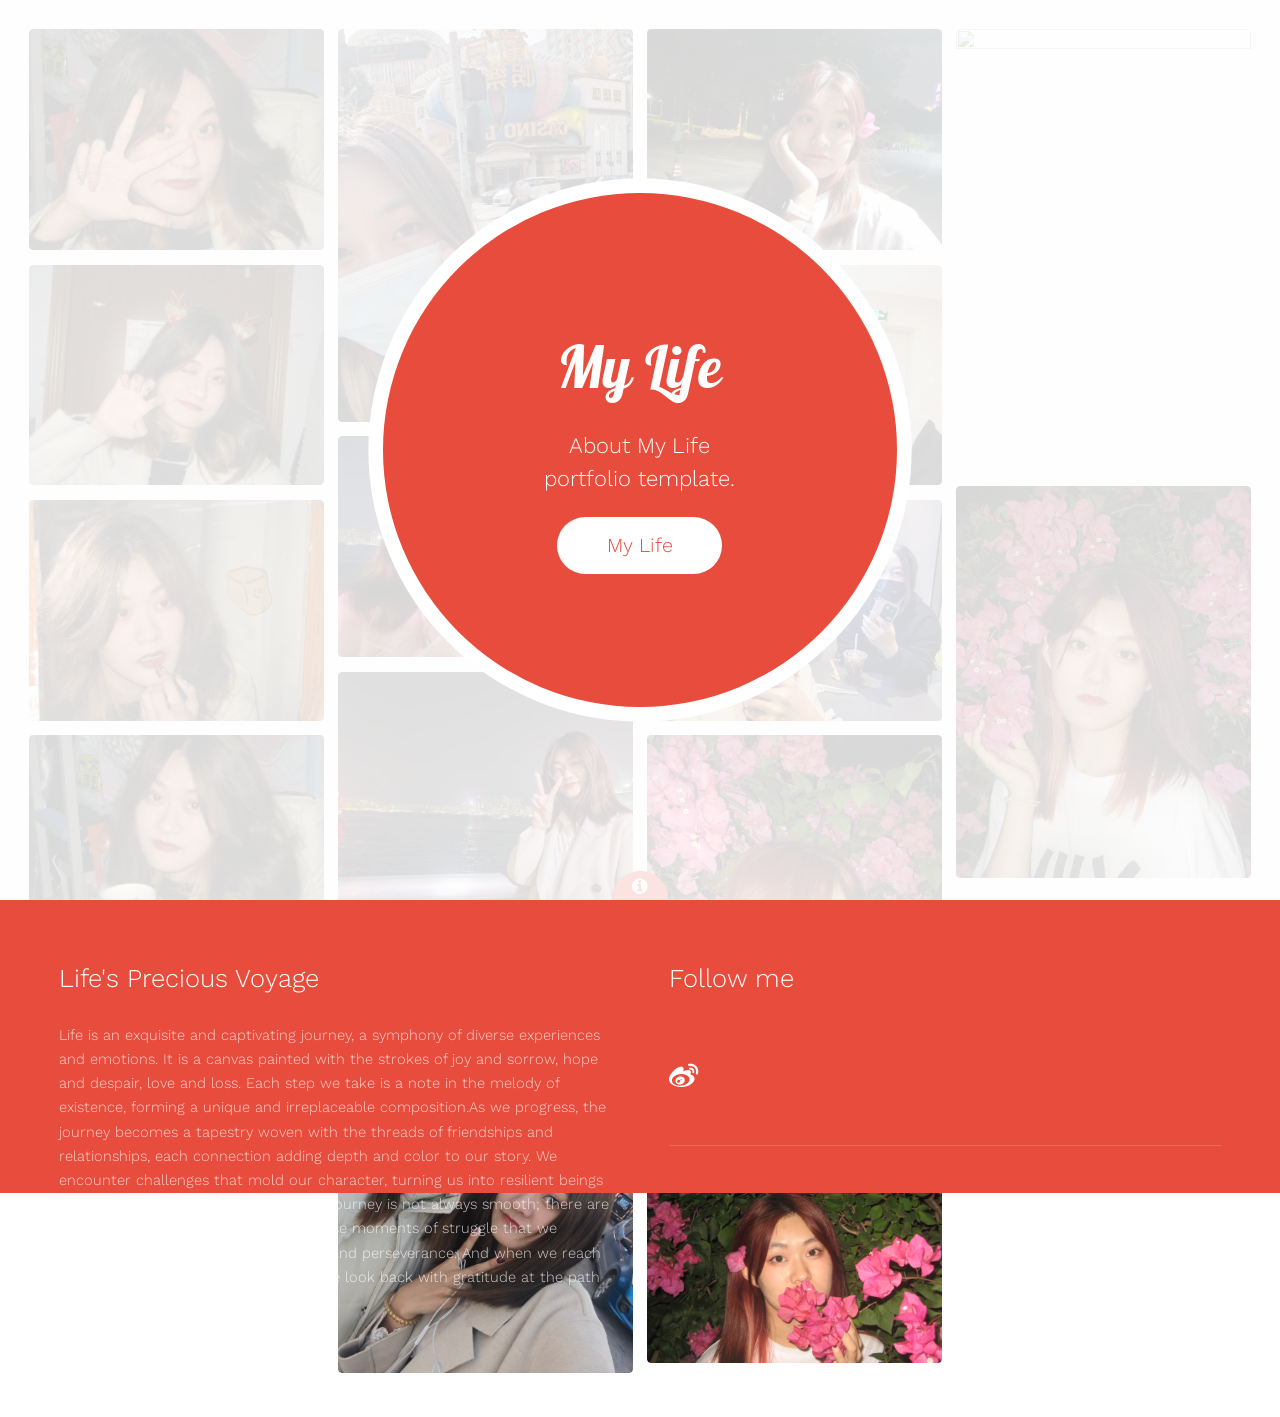
==== commit d2b117d2: "Update index.html" ====
--- a/index.html
+++ b/index.html
@@ -83,15 +83,15 @@
             <footer id="footer"><a href="#" class="info fa fa-info-circle"><span>About</span></a>
                 <div class="inner">
                     <div class="content">
-                        <h3>Vestibulum hendrerit tortor id gravida</h3>
-                        <p>In tempor porttitor nisl non elementum. Nulla ipsum ipsum, feugiat vitae vehicula vitae, imperdiet sed risus. Fusce sed dictum neque, id auctor felis. Praesent luctus sagittis viverra. Nulla erat nibh, fermentum quis enim ac, ultrices euismod augue. Proin ligula nibh, pretium at enim eget, tempor feugiat nulla.</p>
+                        <h3>Life's Precious Voyage</h3>
+                        <p>Life is an exquisite and captivating journey, a symphony of diverse experiences and emotions. It is a canvas painted with the strokes of joy and sorrow, hope and despair, love and loss. Each step we take is a note in the melody of existence, forming a unique and irreplaceable composition.As we progress, the journey becomes a tapestry woven with the threads of friendships and relationships, each connection adding depth and color to our story. We encounter challenges that mold our character, turning us into resilient beings capable of weathering any storm.Life's journey is not always smooth; there are detours and roadblocks. But it is in these moments of struggle that we discover our inner reserves of courage and perseverance. And when we reach the peaks of success and fulfillment, we look back with gratitude at the path that has led us here.</p>
                     </div>
                     <div class="copyright">
                         <h3>Follow me</h3>
-                        <ul class="icons"><li><a href="#" class="icon fa-twitter"><span class="label">Twitter</span></a></li>
-                            <li><a href="#" class="icon fa-facebook"><span class="label">Facebook</span></a></li>
-                            <li><a href="#" class="icon fa-instagram"><span class="label">Instagram</span></a></li>
-                            <li><a href="#" class="icon fa-dribbble"><span class="label">Dribbble</span></a></li>
+                        <ul class="icons"><li><a href="#" class="icon fa-weibo"><span class="label">微博</span></a></li>
+                            <li><a href="#" class="icon fa-douyin"><span class="label">抖音</span></a></li>
+                            <li><a href="#" class="icon fa-xiaohongshu"><span class="label">小红书</span></a></li>
+                            <li><a href="#" class="icon fa-bilibili"><span class="label">B 站</span></a></li>
                         </ul></div>
                 </div>
         </div>
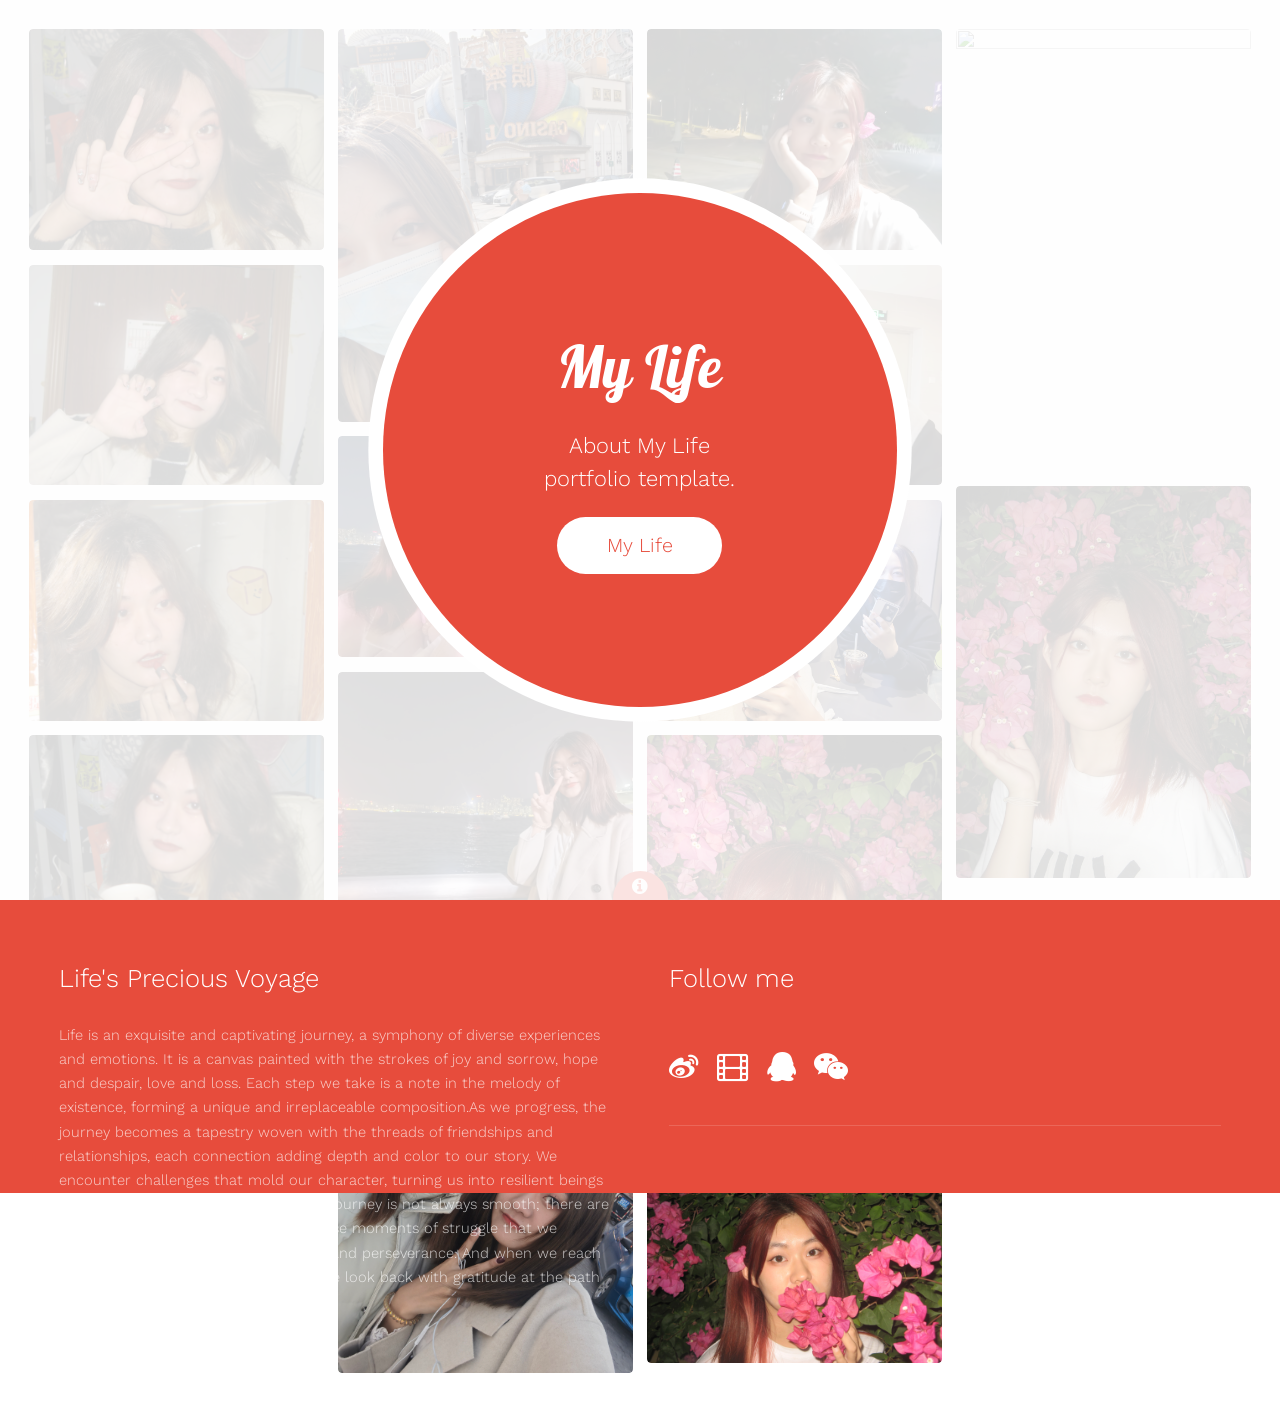
==== commit 46831c7c: "Update index.html" ====
--- a/index.html
+++ b/index.html
@@ -3,7 +3,10 @@
     Radius by TEMPLATED
     templated.co @templatedco
     Released for free under the Creative Commons Attribution 3.0 license (templated.co/license)
---><html><head><title>My Life</title><meta charset="utf-8"><meta name="robots" content="index, follow, max-image-preview:large, max-snippet:-1, max-video-preview:-1"><meta name="viewport" content="width=device-width, initial-scale=1"><link rel="stylesheet" href="assets/css/main.css"></head><body>
+--><html><head><title>My Life</title><meta charset="utf-8">
+<meta name="robots" content="index, follow, max-image-preview:large, max-snippet:-1, max-video-preview:-1">
+<meta name="viewport" content="width=device-width, initial-scale=1">
+<link rel="stylesheet" href="assets/css/main.css"></head><body>
 
         <!-- Header -->
             <header id="header"><div class="inner">
@@ -88,13 +91,19 @@
                     </div>
                     <div class="copyright">
                         <h3>Follow me</h3>
-                        <ul class="icons"><li><a href="#" class="icon fa-weibo"><span class="label">微博</span></a></li>
-                            <li><a href="#" class="icon fa-douyin"><span class="label">抖音</span></a></li>
-                            <li><a href="#" class="icon fa-xiaohongshu"><span class="label">小红书</span></a></li>
-                            <li><a href="#" class="icon fa-bilibili"><span class="label">B 站</span></a></li>
-                        </ul></div>
+                        <ul class="icons">
+                            <li><a href="#" class="icon fa fa-weibo"><span class="label">微博</span></a></li>
+                            <li><a href="#" class="icon fa fa-film"><span class="label">豆瓣</span></a></li>
+                            <li><a href="#" class="icon fa fa-qq"><span class="label">QQ</span></a></li>
+                            <li><a href="#" class="icon fa fa-weixin"><span class="label">微信</span></a></li>
+                        </ul>
+                    </div>
                 </div>
-        </div>
+            </footer>
 
         <!-- Scripts -->
-            <script src="assets/js/jquery.min.js"></script><script src="assets/js/skel.min.js"></script><script src="assets/js/util.js"></script><script src="assets/js/main.js"></script></body></html>
+            <script src="assets/js/jquery.min.js"></script>
+            <script src="assets/js/skel.min.js"></script>
+            <script src="assets/js/util.js"></script>
+            <script src="assets/js/main.js"></script>
+</body></html>
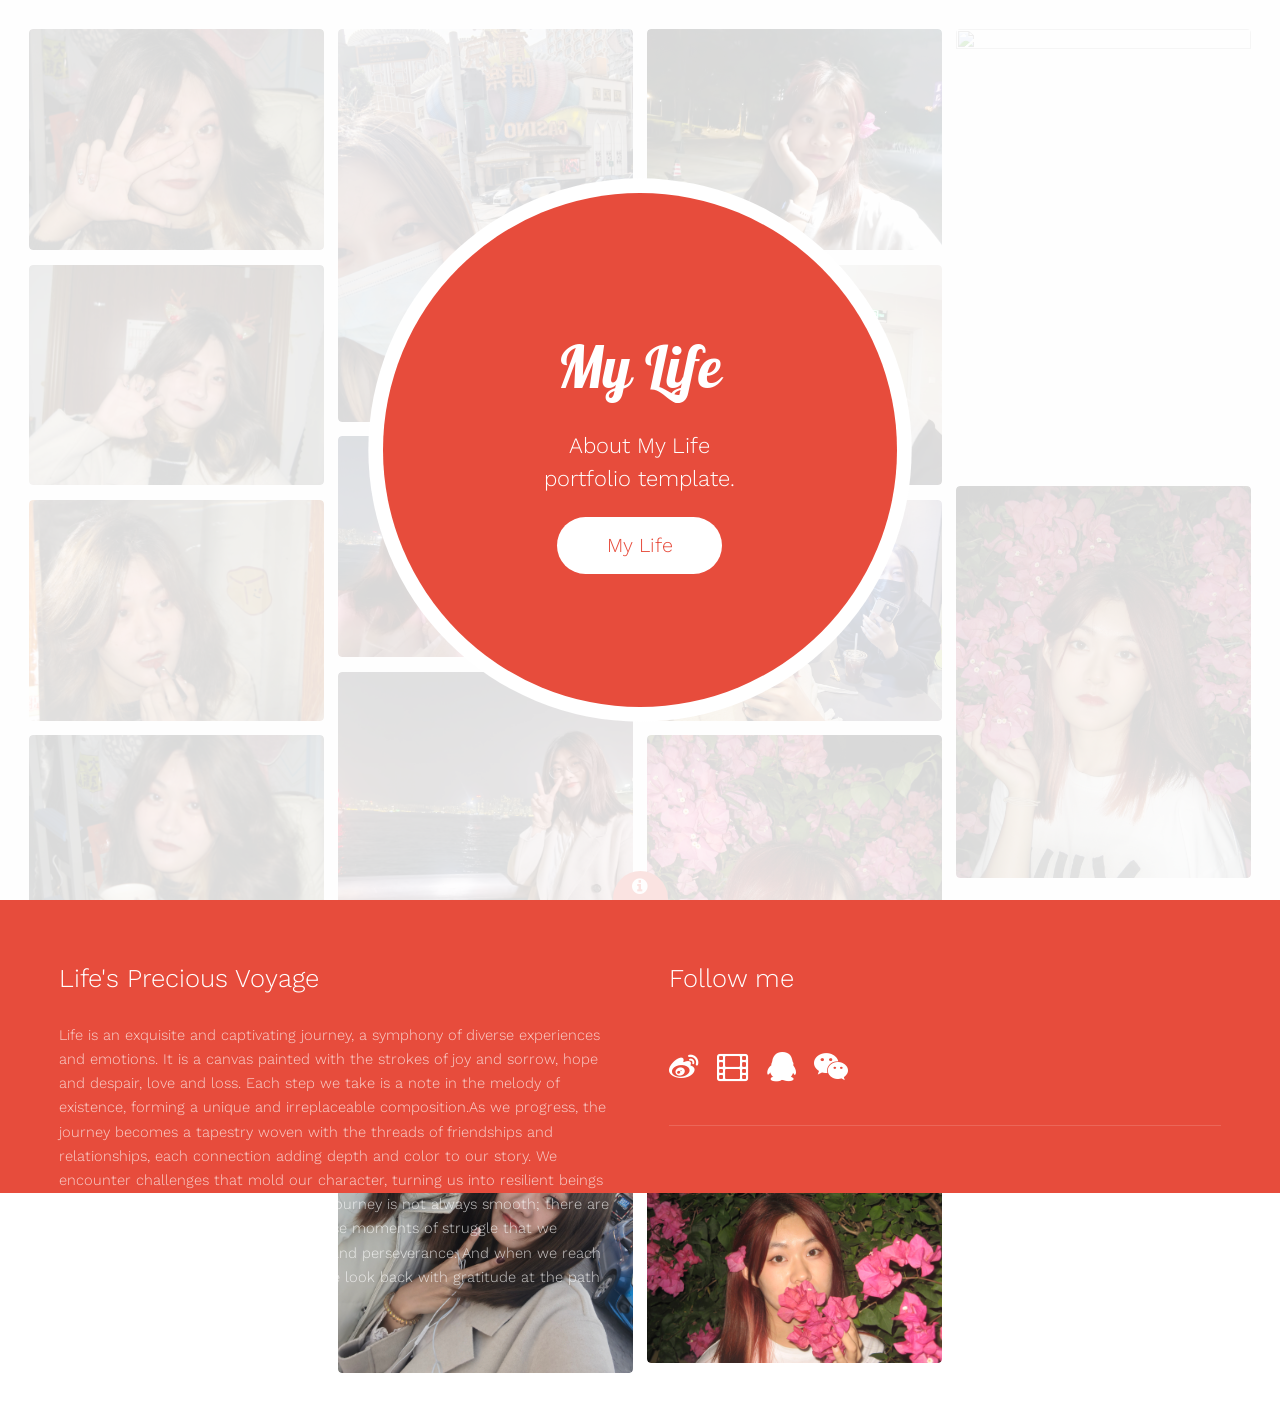
==== commit 102a031d: "Update index.html" ====
--- a/index.html
+++ b/index.html
@@ -24,58 +24,90 @@
 
                         <!-- Column 1 (horizontal, vertical, horizontal, vertical) -->
                             <div class="image fit">
-                                <a href="detail1.html"><img src="images/pic01.jpg" alt="" width="800" height="533"></a>
+                                <a href="javascript:void(0)" onclick="enlargeImage('images/pic01.jpg')">
+                                    <img src="images/pic01.jpg" alt="" width="800" height="533">
+                                </a>
                             </div>
                             <div class="image fit">
-                                <a href="detail1.html"><img src="images/pic02.jpg" alt="" width="533" height="800"></a>
+                                <a href="javascript:void(0)" onclick="enlargeImage('images/pic02.jpg')">
+                                    <img src="images/pic02.jpg" alt="" width="533" height="800">
+                                </a>
                             </div>
                             <div class="image fit">
-                                <a href="detail1.html"><img src="images/pic03.jpg" alt="" width="800" height="533"></a>
+                                <a href="javascript:void(0)" onclick="enlargeImage('images/pic03.jpg')">
+                                    <img src="images/pic03.jpg" alt="" width="800" height="533">
+                                </a>
                             </div>
                             <div class="image fit">
-                                <a href="detail1.html"><img src="images/pic04.jpg" alt="" width="533" height="800"></a>
+                                <a href="javascript:void(0)" onclick="enlargeImage('images/pic04.jpg')">
+                                    <img src="images/pic04.jpg" alt="" width="533" height="800">
+                                </a>
                             </div>
 
                         <!-- Column 2 (vertical, horizontal, vertical, horizontal) -->
                             <div class="image fit">
-                                <a href="detail1.html"><img src="images/pic06.jpg" alt="" width="533" height="800"></a>
+                                <a href="javascript:void(0)" onclick="enlargeImage('images/pic06.jpg')">
+                                    <img src="images/pic06.jpg" alt="" width="533" height="800">
+                                </a>
                             </div>
                             <div class="image fit">
-                                <a href="detail1.html"><img src="images/pic05.jpg" alt="" width="800" height="533"></a>
+                                <a href="javascript:void(0)" onclick="enlargeImage('images/pic05.jpg')">
+                                    <img src="images/pic05.jpg" alt="" width="800" height="533">
+                                </a>
                             </div>
                             <div class="image fit">
-                                <a href="detail1.html"><img src="images/pic08.jpg" alt="" width="533" height="800"></a>
+                                <a href="javascript:void(0)" onclick="enlargeImage('images/pic08.jpg')">
+                                    <img src="images/pic08.jpg" alt="" width="533" height="800">
+                                </a>
                             </div>
                             <div class="image fit">
-                                <a href="detail1.html"><img src="images/pic07.jpg" alt="" width="800" height="533"></a>
+                                <a href="javascript:void(0)" onclick="enlargeImage('images/pic07.jpg')">
+                                    <img src="images/pic07.jpg" alt="" width="800" height="533">
+                                </a>
                             </div>
 
                         <!-- Column 3 (horizontal, vertical, horizontal, vertical) -->
                             <div class="image fit">
-                                <a href="detail1.html"><img src="images/pic09.jpg" alt="" width="800" height="533"></a>
+                                <a href="javascript:void(0)" onclick="enlargeImage('images/pic09.jpg')">
+                                    <img src="images/pic09.jpg" alt="" width="800" height="533">
+                                </a>
                             </div>
                             <div class="image fit">
-                                <a href="detail1.html"><img src="images/pic12.jpg" alt="" width="533" height="800"></a>
+                                <a href="javascript:void(0)" onclick="enlargeImage('images/pic12.jpg')">
+                                    <img src="images/pic12.jpg" alt="" width="533" height="800">
+                                </a>
                             </div>
                             <div class="image fit">
-                                <a href="detail1.html"><img src="images/pic11.jpg" alt="" width="800" height="533"></a>
+                                <a href="javascript:void(0)" onclick="enlargeImage('images/pic11.jpg')">
+                                    <img src="images/pic11.jpg" alt="" width="800" height="533">
+                                </a>
                             </div>
                             <div class="image fit">
-                                <a href="detail1.html"><img src="images/pic10.jpg" alt="" width="533" height="800"></a>
+                                <a href="javascript:void(0)" onclick="enlargeImage('images/pic10.jpg')">
+                                    <img src="images/pic10.jpg" alt="" width="533" height="800">
+                                </a>
                             </div>
 
                         <!-- Column 4 (vertical, horizontal, vertical, horizontal) -->
                             <div class="image fit">
-                                <a href="detail1.html"><img src="images/pic13.jpg" alt="" width="533" height="800"></a>
+                                <a href="javascript:void(0)" onclick="enlargeImage('images/pic13.jpg')">
+                                    <img src="images/pic13.jpg" alt="" width="533" height="800">
+                                </a>
                             </div>
                             <div class="image fit">
-                                <a href="detail1.html"><img src="images/pic14.jpg" alt="" width="800" height="533"></a>
+                                <a href="javascript:void(0)" onclick="enlargeImage('images/pic14.jpg')">
+                                    <img src="images/pic14.jpg" alt="" width="800" height="533">
+                                </a>
                             </div>
                             <div class="image fit">
-                                <a href="detail1.html"><img src="images/pic15.jpg" alt="" width="533" height="800"></a>
+                                <a href="javascript:void(0)" onclick="enlargeImage('images/pic15.jpg')">
+                                    <img src="images/pic15.jpg" alt="" width="533" height="800">
+                                </a>
                             </div>
                             <div class="image fit">
-                                <a href="detail1.html"><img src="images/pic16.jpg" alt="" width="800" height="533"></a>
+                                <a href="javascript:void(0)" onclick="enlargeImage('images/pic16.jpg')">
+                                    <img src="images/pic16.jpg" alt="" width="800" height="533">
+                                </a>
                             </div>
 
                     </div>
@@ -105,5 +137,10 @@
             <script src="assets/js/jquery.min.js"></script>
             <script src="assets/js/skel.min.js"></script>
             <script src="assets/js/util.js"></script>
+            <script>
+                function enlargeImage(imagePath) {
+                    var enlargedImage = window.open(imagePath, '_blank');
+                }
+            </script>
             <script src="assets/js/main.js"></script>
 </body></html>
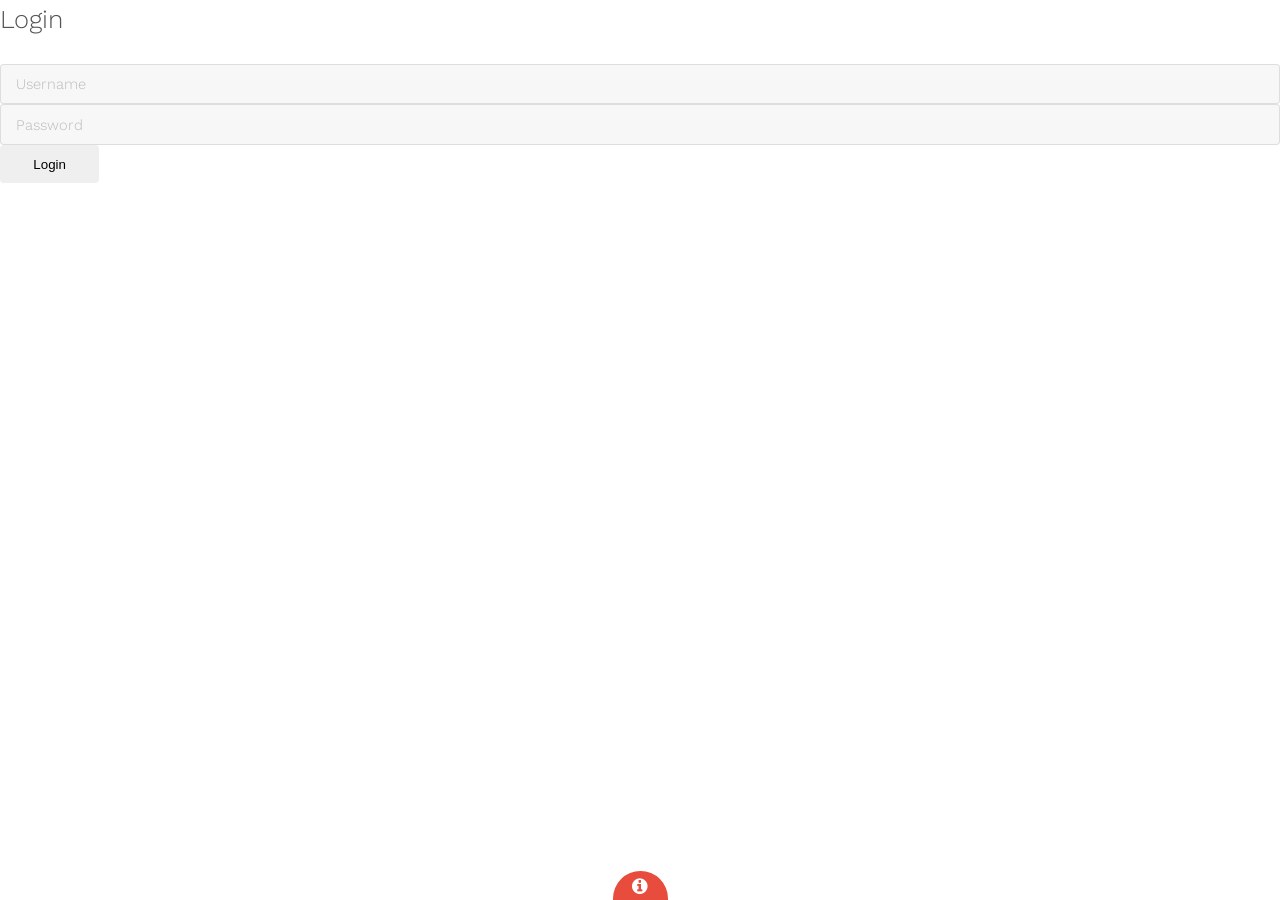
==== commit 418ea9c3: "Update index.html" ====
--- a/index.html
+++ b/index.html
@@ -3,144 +3,128 @@
     Radius by TEMPLATED
     templated.co @templatedco
     Released for free under the Creative Commons Attribution 3.0 license (templated.co/license)
---><html><head><title>My Life</title><meta charset="utf-8">
+--><html><head><title>My Life - Login</title><meta charset="utf-8">
 <meta name="robots" content="index, follow, max-image-preview:large, max-snippet:-1, max-video-preview:-1">
 <meta name="viewport" content="width=device-width, initial-scale=1">
 <link rel="stylesheet" href="assets/css/main.css"></head><body>
 
-        <!-- Header -->
-            <header id="header"><div class="inner">
-                    <div class="content">
-                        <h1>My Life</h1>
-                        <h2>About My Life<br>
-                        portfolio template.</h2>
-                        <a href="#" class="button big alt"><span>My Life</span></a>
-                    </div>
-                    <a href="#" class="button hidden"><span>My Life</span></a>
+    <!-- Login Form -->
+    <div id="loginForm">
+        <h2>Login</h2>
+        <input type="text" id="username" placeholder="Username">
+        <input type="password" id="password" placeholder="Password">
+        <button onclick="login()">Login</button>
+    </div>
+
+    <script>
+        function login() {
+            var username = document.getElementById('username').value;
+            var password = document.getElementById('password').value;
+
+            // 此处添加您的登录验证逻辑，例如与预定义的账户和密码进行比较
+            if (username === 'qin' && password === '123456') {
+                // 登录成功，隐藏登录表单，显示主要内容
+                document.getElementById('loginForm').style.display = 'none';
+                // 显示后续的网页内容
+                document.getElementById('main').style.display = 'block';
+            } else {
+                alert('Invalid username or password. Please try again.');
+            }
+        }
+    </script>
+
+    <!-- Main Content (initially hidden) -->
+    <div id="main" style="display: none;">
+        <div class="inner">
+            <div class="columns">
+
+                <!-- Column 1 (horizontal, vertical, horizontal, vertical) -->
+                <div class="image fit">
+                    <img src="images/pic01.jpg" alt="" width="800" height="533" onclick="enlargeImage(this)">
                 </div>
-            </header><!-- Main --><div id="main">
-                <div class="inner">
-                    <div class="columns">
+                <div class="image fit">
+                    <img src="images/pic02.jpg" alt="" width="533" height="800" onclick="enlargeImage(this)">
+                </div>
+                <div class="image fit">
+                    <img src="images/pic03.jpg" alt="" width="800" height="533" onclick="enlargeImage(this)">
+                </div>
+                <div class="image fit">
+                    <img src="images/pic04.jpg" alt="" width="533" height="800" onclick="enlargeImage(this)">
+                </div>
 
-                        <!-- Column 1 (horizontal, vertical, horizontal, vertical) -->
-                            <div class="image fit">
-                                <a href="javascript:void(0)" onclick="enlargeImage('images/pic01.jpg')">
-                                    <img src="images/pic01.jpg" alt="" width="800" height="533">
-                                </a>
-                            </div>
-                            <div class="image fit">
-                                <a href="javascript:void(0)" onclick="enlargeImage('images/pic02.jpg')">
-                                    <img src="images/pic02.jpg" alt="" width="533" height="800">
-                                </a>
-                            </div>
-                            <div class="image fit">
-                                <a href="javascript:void(0)" onclick="enlargeImage('images/pic03.jpg')">
-                                    <img src="images/pic03.jpg" alt="" width="800" height="533">
-                                </a>
-                            </div>
-                            <div class="image fit">
-                                <a href="javascript:void(0)" onclick="enlargeImage('images/pic04.jpg')">
-                                    <img src="images/pic04.jpg" alt="" width="533" height="800">
-                                </a>
-                            </div>
+                <!-- Column 2 (vertical, horizontal, vertical, horizontal) -->
+                <div class="image fit">
+                    <img src="images/pic06.jpg" alt="" width="533" height="800" onclick="enlargeImage(this)">
+                </div>
+                <div class="image fit">
+                    <img src="images/pic05.jpg" alt="" width="800" height="533" onclick="enlargeImage(this)">
+                </div>
+                <div class="image fit">
+                    <img src="images/pic08.jpg" alt="" width="533" height="800" onclick="enlargeImage(this)">
+                </div>
+                <div class="image fit">
+                    <img src="images/pic07.jpg" alt="" width="800" height="533" onclick="enlargeImage(this)">
+                </div>
 
-                        <!-- Column 2 (vertical, horizontal, vertical, horizontal) -->
-                            <div class="image fit">
-                                <a href="javascript:void(0)" onclick="enlargeImage('images/pic06.jpg')">
-                                    <img src="images/pic06.jpg" alt="" width="533" height="800">
-                                </a>
-                            </div>
-                            <div class="image fit">
-                                <a href="javascript:void(0)" onclick="enlargeImage('images/pic05.jpg')">
-                                    <img src="images/pic05.jpg" alt="" width="800" height="533">
-                                </a>
-                            </div>
-                            <div class="image fit">
-                                <a href="javascript:void(0)" onclick="enlargeImage('images/pic08.jpg')">
-                                    <img src="images/pic08.jpg" alt="" width="533" height="800">
-                                </a>
-                            </div>
-                            <div class="image fit">
-                                <a href="javascript:void(0)" onclick="enlargeImage('images/pic07.jpg')">
-                                    <img src="images/pic07.jpg" alt="" width="800" height="533">
-                                </a>
-                            </div>
+                <!-- Column 3 (horizontal, vertical, horizontal, vertical) -->
+                <div class="image fit">
+                    <img src="images/pic09.jpg" alt="" width="800" height="533" onclick="enlargeImage(this)">
+                </div>
+                <div class="image fit">
+                    <img src="images/pic12.jpg" alt="" width="533" height="800" onclick="enlargeImage(this)">
+                </div>
+                <div class="image fit">
+                    <img src="images/pic11.jpg" alt="" width="800" height="533" onclick="enlargeImage(this)">
+                </div>
+                <div class="image fit">
+                    <img src="images/pic10.jpg" alt="" width="533" height="800" onclick="enlargeImage(this)">
+                </div>
 
-                        <!-- Column 3 (horizontal, vertical, horizontal, vertical) -->
-                            <div class="image fit">
-                                <a href="javascript:void(0)" onclick="enlargeImage('images/pic09.jpg')">
-                                    <img src="images/pic09.jpg" alt="" width="800" height="533">
-                                </a>
-                            </div>
-                            <div class="image fit">
-                                <a href="javascript:void(0)" onclick="enlargeImage('images/pic12.jpg')">
-                                    <img src="images/pic12.jpg" alt="" width="533" height="800">
-                                </a>
-                            </div>
-                            <div class="image fit">
-                                <a href="javascript:void(0)" onclick="enlargeImage('images/pic11.jpg')">
-                                    <img src="images/pic11.jpg" alt="" width="800" height="533">
-                                </a>
-                            </div>
-                            <div class="image fit">
-                                <a href="javascript:void(0)" onclick="enlargeImage('images/pic10.jpg')">
-                                    <img src="images/pic10.jpg" alt="" width="533" height="800">
-                                </a>
-                            </div>
+                <!-- Column 4 (vertical, horizontal, vertical, horizontal) -->
+                <div class="image fit">
+                    <img src="images/pic13.jpg" alt="" width="533" height="800" onclick="enlargeImage(this)">
+                </div>
+                <div class="image fit">
+                    <img src="images/pic14.jpg" alt="" width="800" height="533" onclick="enlargeImage(this)">
+                </div>
+                <div class="image fit">
+                    <img src="images/pic15.jpg" alt="" width="533" height="800" onclick="enlargeImage(this)">
+                </div>
+                <div class="image fit">
+                    <img src="images/pic16.jpg" alt="" width="800" height="533" onclick="enlargeImage(this)">
+                </div>
 
-                        <!-- Column 4 (vertical, horizontal, vertical, horizontal) -->
-                            <div class="image fit">
-                                <a href="javascript:void(0)" onclick="enlargeImage('images/pic13.jpg')">
-                                    <img src="images/pic13.jpg" alt="" width="533" height="800">
-                                </a>
-                            </div>
-                            <div class="image fit">
-                                <a href="javascript:void(0)" onclick="enlargeImage('images/pic14.jpg')">
-                                    <img src="images/pic14.jpg" alt="" width="800" height="533">
-                                </a>
-                            </div>
-                            <div class="image fit">
-                                <a href="javascript:void(0)" onclick="enlargeImage('images/pic15.jpg')">
-                                    <img src="images/pic15.jpg" alt="" width="533" height="800">
-                                </a>
-                            </div>
-                            <div class="image fit">
-                                <a href="javascript:void(0)" onclick="enlargeImage('images/pic16.jpg')">
-                                    <img src="images/pic16.jpg" alt="" width="800" height="533">
-                                </a>
-                            </div>
+            </div>
+        </div>
+    </div>
 
-                    </div>
-                </div>
+    <!-- Footer -->
+    <footer id="footer"><a href="#" class="info fa fa-info-circle"><span>About</span></a>
+        <div class="inner">
+            <div class="content">
+                <h3>Life's Precious Voyage</h3>
+                <p>Life is an exquisite and captivating journey, a symphony of diverse experiences and emotions. It is a canvas painted with the strokes of joy and sorrow, hope and despair, love and loss. Each step we take is a note in the melody of existence, forming a unique and irreplaceable composition.As we progress, the journey becomes a tapestry woven with the threads of friendships and relationships, each connection adding depth and color to our story. We encounter challenges that mold our character, turning us into resilient beings capable of weathering any storm.Life's journey is not always smooth; there are detours and roadblocks. But it is in these moments of struggle that we discover our inner reserves of courage and perseverance. And when we reach the peaks of success and fulfillment, we look back with gratitude at the path that has led us here.</p>
             </div>
+            <div class="copyright">
+                <h3>Follow me</h3>
+                <ul class="icons">
+                    <li><a href="#" class="icon fa fa-weibo"><span class="label">微博</span></a></li>
+                    <li><a href="#" class="icon fa fa-film"><span class="label">豆瓣</span></a></li>
+                    <li><a href="#" class="icon fa fa-qq"><span class="label">QQ</span></a></li>
+                    <li><a href="#" class="icon fa fa-weixin"><span class="label">微信</span></a></li>
+                </ul>
+            </div>
+        </div>
+    </footer>
 
-        <!-- Footer -->
-            <footer id="footer"><a href="#" class="info fa fa-info-circle"><span>About</span></a>
-                <div class="inner">
-                    <div class="content">
-                        <h3>Life's Precious Voyage</h3>
-                        <p>Life is an exquisite and captivating journey, a symphony of diverse experiences and emotions. It is a canvas painted with the strokes of joy and sorrow, hope and despair, love and loss. Each step we take is a note in the melody of existence, forming a unique and irreplaceable composition.As we progress, the journey becomes a tapestry woven with the threads of friendships and relationships, each connection adding depth and color to our story. We encounter challenges that mold our character, turning us into resilient beings capable of weathering any storm.Life's journey is not always smooth; there are detours and roadblocks. But it is in these moments of struggle that we discover our inner reserves of courage and perseverance. And when we reach the peaks of success and fulfillment, we look back with gratitude at the path that has led us here.</p>
-                    </div>
-                    <div class="copyright">
-                        <h3>Follow me</h3>
-                        <ul class="icons">
-                            <li><a href="#" class="icon fa fa-weibo"><span class="label">微博</span></a></li>
-                            <li><a href="#" class="icon fa fa-film"><span class="label">豆瓣</span></a></li>
-                            <li><a href="#" class="icon fa fa-qq"><span class="label">QQ</span></a></li>
-                            <li><a href="#" class="icon fa fa-weixin"><span class="label">微信</span></a></li>
-                        </ul>
-                    </div>
-                </div>
-            </footer>
-
-        <!-- Scripts -->
-            <script src="assets/js/jquery.min.js"></script>
-            <script src="assets/js/skel.min.js"></script>
-            <script src="assets/js/util.js"></script>
-            <script>
-                function enlargeImage(imagePath) {
-                    var enlargedImage = window.open(imagePath, '_blank');
-                }
-            </script>
-            <script src="assets/js/main.js"></script>
+    <!-- Scripts -->
+    <script src="assets/js/jquery.min.js"></script>
+    <script src="assets/js/skel.min.js"></script>
+    <script src="assets/js/util.js"></script>
+    <script>
+        function enlargeImage(imgElement) {
+            var enlargedImage = window.open(imgElement.src, '_blank');
+        }
+    </script>
+    <script src="assets/js/main.js"></script>
 </body></html>
